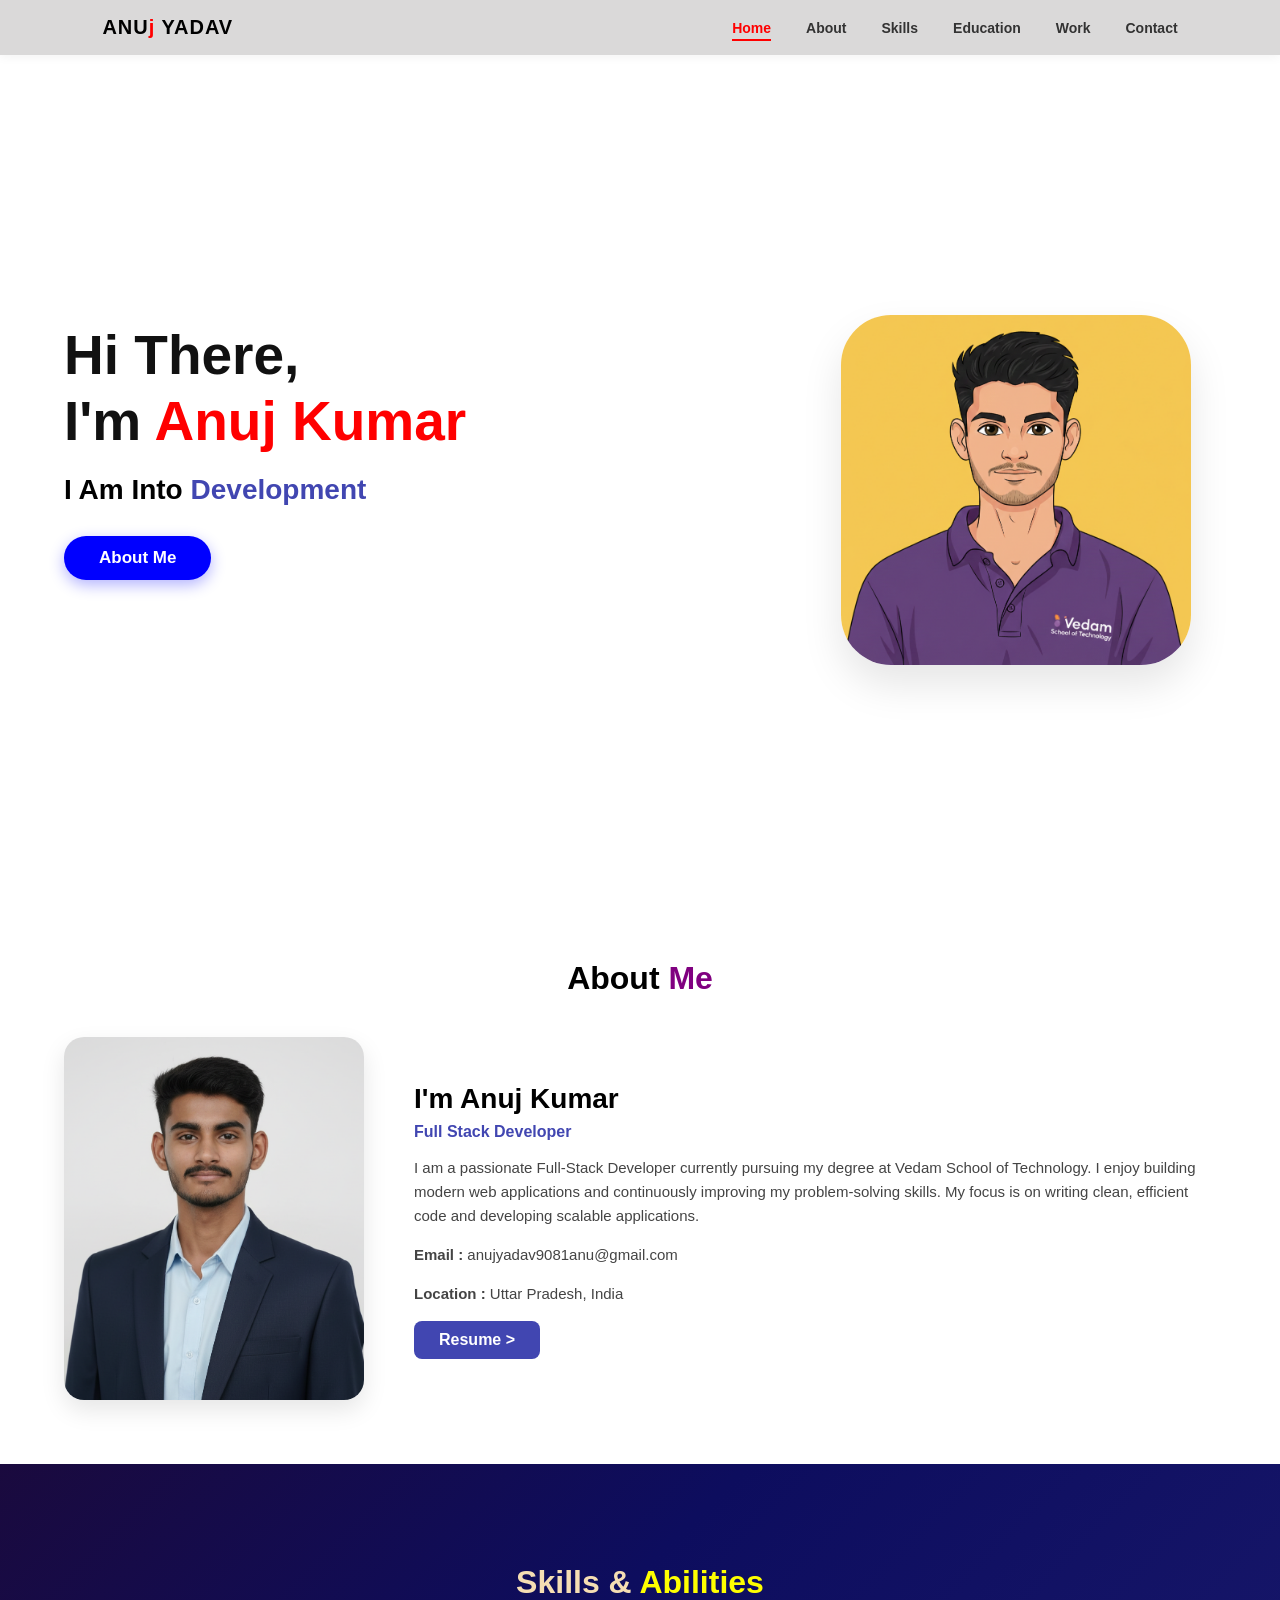
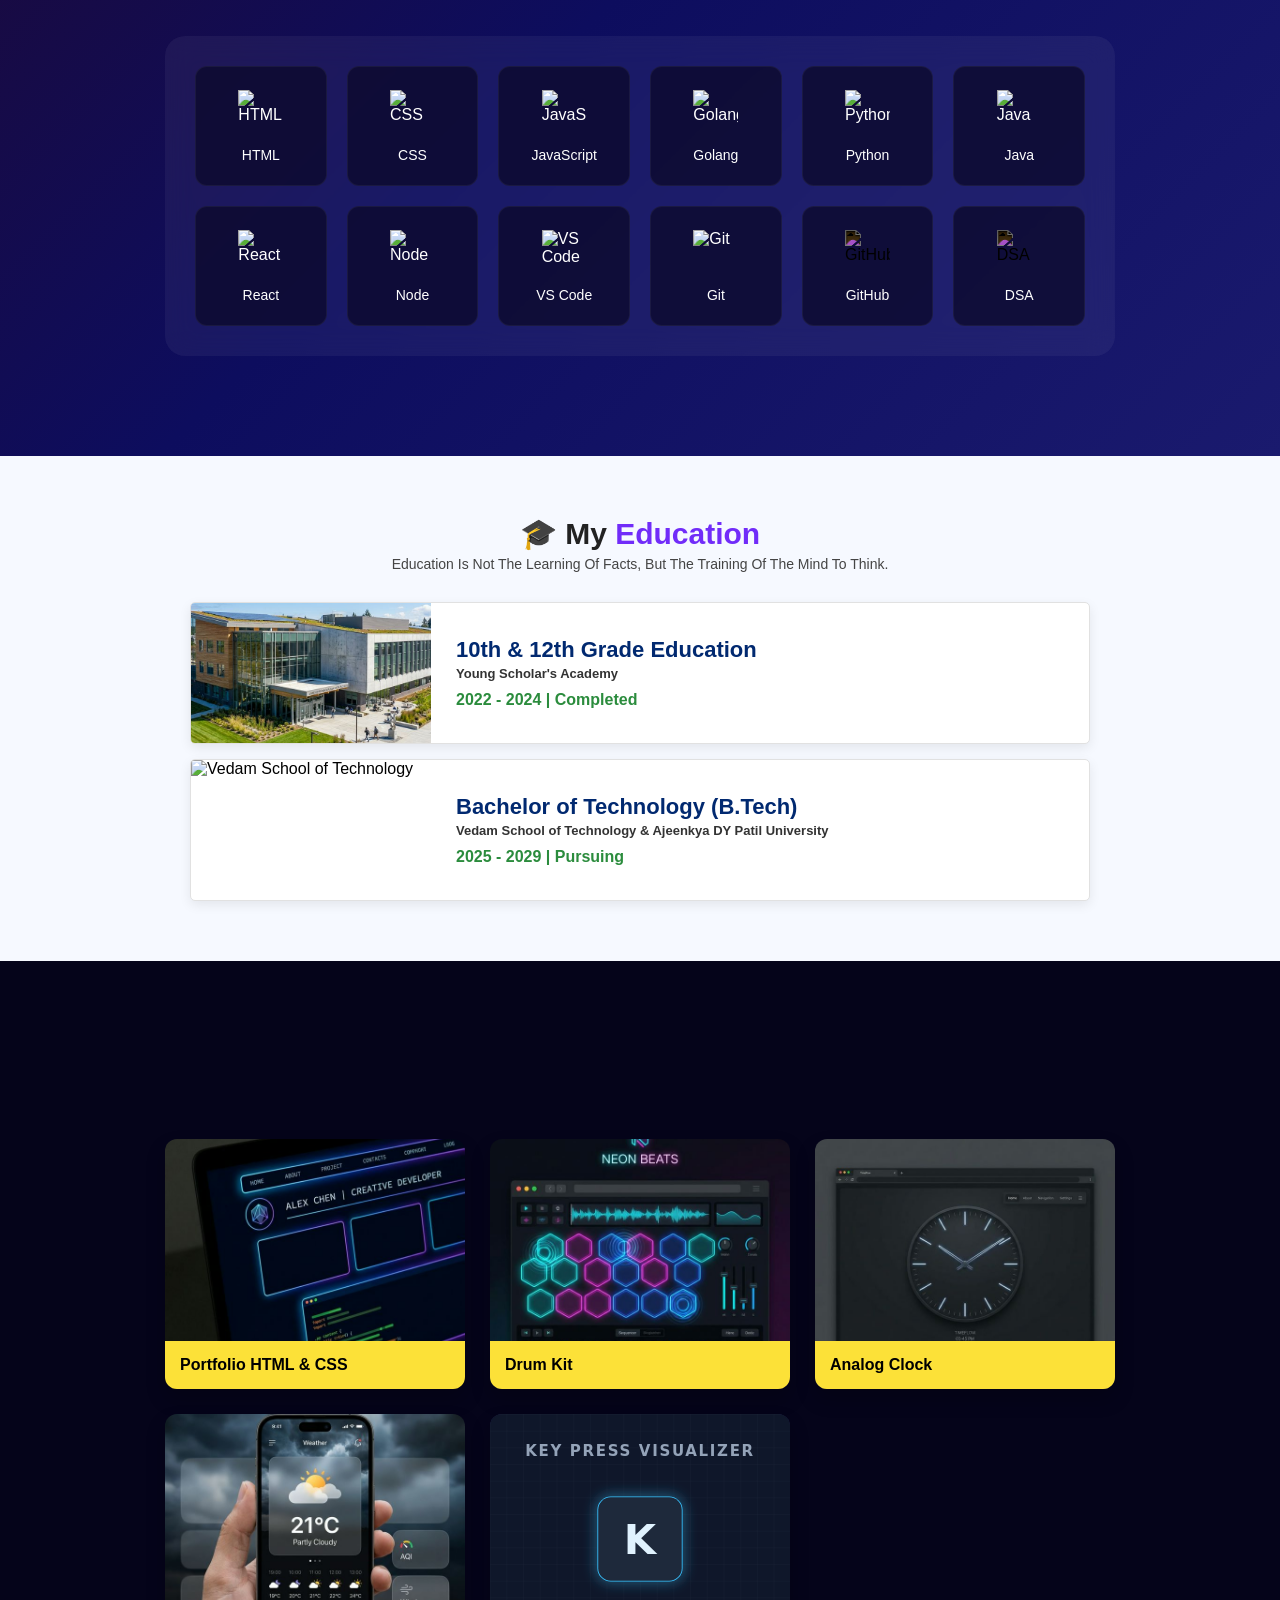
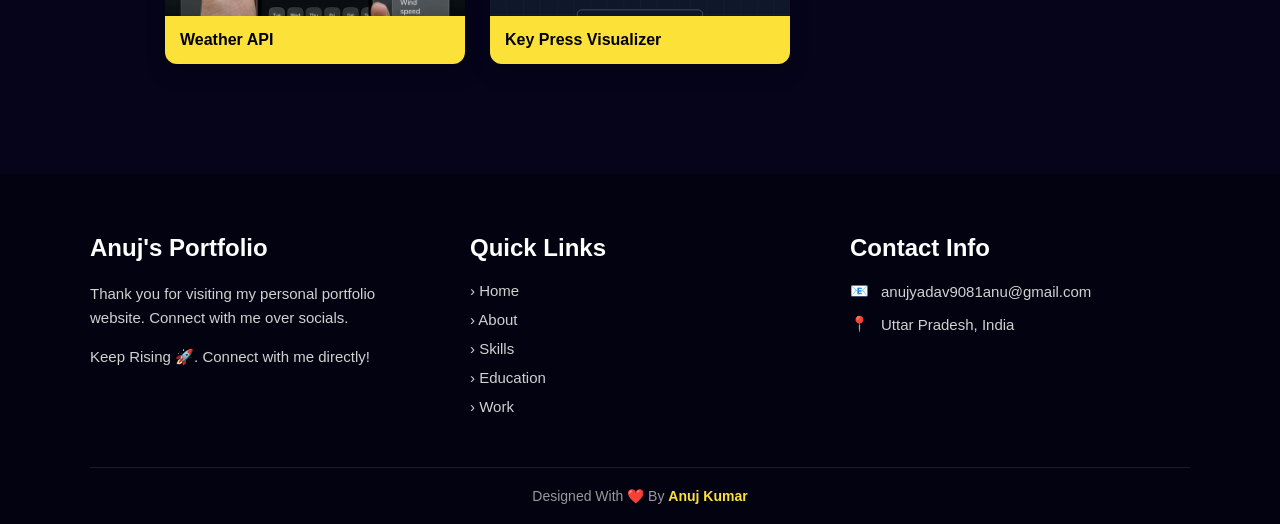
==== index.html @ 098e1c8d "first commit" ====
<!DOCTYPE html>
<html lang="en">

<head>
    <meta charset="UTF-8">
    <meta name="viewport" content="width=device-width, initial-scale=1.0">
    <title>Portfolio</title>

    <link rel="stylesheet" href="style.css">
</head>

<body>

    <!-- NAVIGATION BAR -->
    <nav class="bar">
        <div class="title">ANU<span style="color: red;">j</span> YADAV</div>
        <div class="pointmain">
            <a href="#home" class="point">Home</a>
            <a href="#about" class="point">About</a>
            <a href="#skills" class="point">Skills</a>
            <a href="#education" class="point">Education</a>
            <a href="#work" class="point">Work</a>
            <a href="#contact" class="point">Contact</a>
        </div>
    </nav>

    <!-- BACKGROUND -->
    <iframe src="photo.html" class="bg-frame"></iframe>

    <!-- HOME SECTION -->
    <div class="container hero" id="home">
        <div class="hero-text reveal-left">
            <h1>Hi There,</h1>
            <h1>I'm <span style="color: red;">Anuj Kumar</span></h1>

            <h2 class="into-text">
                I Am Into
                <span class="hover-word">Development
                    <div class="hover-box">
                        <p>Web Developer</p>
                        <p>Frontend Developer</p>
                        <p>Backend Developer</p>
                        <p>Data Structure Algorithm</p>
                    </div>
                </span>
            </h2>

            <button class="about-btn">About Me</button>

            <!-- social media links -->
            <div class="social-links reveal">
                <a href="https://www.linkedin.com/in/anuj-kumar-67053a36b/" target="_blank">
                    <video class="link-icon"
                        src="https://cdnl.iconscout.com/lottie/premium/thumb/linkedin-animation-gif-download-4366861.mp4"
                        autoplay muted loop playsinline></video>
                </a>
                <a href="https://github.com/Anujkumar9081" target="_blank">
                    <video class="link-icon"
                        src="https://cdnl.iconscout.com/lottie/premium/thumb/github-animation-gif-download-10674226.mp4"
                        autoplay muted loop playsinline></video>
                </a>
                <a href="https://x.com/Anujkumar9081" target="_blank">
                    <video class="link-icon"
                        src="https://cdnl.iconscout.com/lottie/premium/preview-watermark/x-animation-gif-download-7921575.mp4"
                        autoplay muted loop playsinline></video>
                </a>
                <a href="https://www.instagram.com/anuj___9081/" target="_blank">
                    <video class="link-icon"
                        src="https://cdnl.iconscout.com/lottie/premium/preview-watermark/instagram-animation-gif-download-4740777.mp4"
                        autoplay muted loop playsinline></video>
                </a>
                <a href="https://www.facebook.com/anuj9081yadav/" target="_blank">
                    <video class="link-icon"
                        src="https://cdnl.iconscout.com/lottie/premium/thumb/facebook-animation-gif-download-9680036.mp4"
                        autoplay muted loop playsinline></video>
                </a>
            </div>
        </div>

        <div class="hero-img reveal-right">
            <img class="cartoonimg" src="images/cartoon-img.png" alt="Anuj Kumar">
        </div>
    </div>

    <!-- ABOUT SECTION -->
    <section class="about-me" id="about">
        <div class="container">
            <h1 class="section-title reveal">About <span style="color: purple;">Me</span></h1>
            <div class="about-content">
                <div class="about-image reveal-left">
                    <img src="images/main-img.png" class="main-img" alt="Work Space">
                </div>
                <div class="about-text reveal-right">
                    <h2>I'm Anuj Kumar</h2>
                    <h4>Full Stack Developer</h4>
                    <p>
                        I am a passionate Full-Stack Developer currently pursuing my degree at Vedam School of
                        Technology.
                        I enjoy building modern web applications and continuously improving my problem-solving skills.
                        My focus is on writing clean, efficient code and developing scalable applications.
                    </p>
                    <p><strong>Email :</strong> anujyadav9081anu@gmail.com</p>
                    <p><strong>Location :</strong> Uttar Pradesh, India</p>
                    <a href="https://anujkumar9081.github.io/resume/resume.pdf" target="_blank"
                        class="resume-btn">Resume ></a>
                </div>
            </div>
        </div>
    </section>


    <!-- SKILLS SECTION -->
    <section class="skills-section" id="skills">
        <div class="container">
            <h1 class="skills-heading reveal">Skills & <span>Abilities</span></h1>
            <div class="skills-grid reveal-zoom">
                <!-- Row 1 -->
                <div class="skills-box">
                    <img src="https://cdn.jsdelivr.net/gh/devicons/devicon/icons/html5/html5-original.svg" alt="HTML">
                    <span>HTML</span>
                </div>
                <div class="skills-box">
                    <img src="https://cdn.jsdelivr.net/gh/devicons/devicon/icons/css3/css3-original.svg" alt="CSS">
                    <span>CSS</span>
                </div>
                <div class="skills-box">
                    <img src="https://cdn.jsdelivr.net/gh/devicons/devicon/icons/javascript/javascript-original.svg"
                        alt="JavaScript">
                    <span>JavaScript</span>
                </div>
                <div class="skills-box">
                    <img src="https://cdn.jsdelivr.net/gh/devicons/devicon/icons/go/go-original-wordmark.svg"
                        alt="Golang">
                    <span>Golang</span>
                </div>

                <!-- Row 2 -->
                <div class="skills-box">
                    <img src="https://cdn.jsdelivr.net/gh/devicons/devicon/icons/python/python-original.svg"
                        alt="Python">
                    <span>Python</span>
                </div>
                <div class="skills-box">
                    <img src="https://cdn.jsdelivr.net/gh/devicons/devicon/icons/java/java-original.svg" alt="Java">
                    <span>Java</span>
                </div>
                <div class="skills-box">
                    <img src="https://cdn.jsdelivr.net/gh/devicons/devicon/icons/react/react-original.svg" alt="React">
                    <span>React</span>
                </div>
                <div class="skills-box">
                    <img src="https://cdn.jsdelivr.net/gh/devicons/devicon/icons/nodejs/nodejs-original.svg" alt="Node">
                    <span>Node</span>
                </div>

                <!-- Row 3 -->
                <div class="skills-box">
                    <img src="https://cdn.jsdelivr.net/gh/devicons/devicon/icons/vscode/vscode-original.svg"
                        alt="VS Code">
                    <span>VS Code</span>
                </div>
                <div class="skills-box">
                    <img src="https://cdn.jsdelivr.net/gh/devicons/devicon/icons/git/git-original.svg" alt="Git">
                    <span>Git</span>
                </div>
                <div class="skills-box">
                    <img src="https://cdn.jsdelivr.net/gh/devicons/devicon/icons/github/github-original.svg"
                        alt="GitHub" style="filter: invert(1);">
                    <span>GitHub</span>
                </div>
                <div class="skills-box">
                    <img src="https://cdn.jsdelivr.net/gh/devicons/devicon/icons/thealgorithms/thealgorithms-original.svg"
                        alt="DSA" style="filter: invert(1);">
                    <span>DSA</span>
                </div>
            </div>
        </div>
    </section>



    <!-- EDUCATION SECTION -->
    <div class="education" id="education">
        <div class="edu-header reveal">
            <h1>🎓 My <span>Education</span></h1>
            <p>Education Is Not The Learning Of Facts, But The Training Of The Mind To Think.</p>
        </div>

        <div class="edu-container">
            <!-- Schooling Card -->
            <div class="edu-card reveal-left">
                <div class="edu-img-wrapper">
                    <img src="images/school_building.png" alt="Young Scholar's Academy" class="edu-img">
                </div>
                <div class="edu-content">
                    <h2>10th & 12th Grade Education</h2>
                    <h3>Young Scholar's Academy</h3>
                    <h4>2022 - 2024 | Completed</h4>
                </div>
            </div>

            <!-- B.Tech Card -->
            <div class="edu-card reveal-right">
                <div class="edu-img-wrapper">
                    <img src="https://media.licdn.com/dms/image/sync/v2/D5627AQGoU9OCJ5r6lw/articleshare-shrink_800/articleshare-shrink_800/0/1740655574979?e=2147483647&v=beta&t=JcvzzT8Z9bKQmEodq2jrz0T6aKsIxzVMswrjKy0Fnxo"
                        alt="Vedam School of Technology" class="edu-img">
                </div>
                <div class="edu-content">
                    <h2>Bachelor of Technology (B.Tech)</h2>
                    <h3>Vedam School of Technology & Ajeenkya DY Patil University</h3>
                    <h4>2025 - 2029 | Pursuing</h4>
                </div>
            </div>
        </div>
    </div>

    <!-- WORK / PROJECTS SECTION -->
    <section class="work" id="work">
        <div class="work-header reveal">
            <h1>
                <span class="code-icon">&lt; / &gt;</span>
                Projects <span class="highlight-text">Made</span>
            </h1>
        </div>
        <div class="work-container">
            <!-- Project 1 -->
            <div class="work-card reveal-zoom">
                <div class="work-img">
                    <img src="images/portfolio_mockup.png" alt="Portfolio HTML & CSS">
                </div>
                <div class="slide-panel">
                    <div class="panel-title">Portfolio HTML & CSS</div>
                    <div class="panel-body">
                        <p>A beautiful portfolio website created entirely using semantic HTML and CSS.</p>
                        <div class="panel-buttons">
                            <a href="https://anujkumar9081.github.io/portfolio-using-html-css/" target="_blank"
                                class="panel-btn">
                                <svg xmlns="http://www.w3.org/2000/svg" width="16" height="16" viewBox="0 0 24 24"
                                    fill="none" stroke="currentColor" stroke-width="2" stroke-linecap="round"
                                    stroke-linejoin="round">
                                    <path d="M1 12s4-8 11-8 11 8 11 8-4 8-11 8-11-8-11-8z"></path>
                                    <circle cx="12" cy="12" r="3"></circle>
                                </svg>
                                View
                            </a>
                            <a href="https://github.com/Anujkumar9081/portfolio-using-html-css" target="_blank"
                                class="panel-btn">
                                Code &lt;/&gt;
                            </a>
                        </div>
                    </div>
                </div>
            </div>

            <!-- Project 2 -->
            <div class="work-card reveal-zoom">
                <div class="work-img">
                    <img src="images/drum_kit_mockup.png" alt="Drum Kit Interactive">
                </div>
                <div class="slide-panel">
                    <div class="panel-title">Drum Kit</div>
                    <div class="panel-body">
                        <p>An interactive Drum Kit app—when you click on the key, the band will play its sound.</p>
                        <div class="panel-buttons">
                            <a href="https://anujkumar9081.github.io/Drum-kit/" target="_blank" class="panel-btn">
                                <svg xmlns="http://www.w3.org/2000/svg" width="16" height="16" viewBox="0 0 24 24"
                                    fill="none" stroke="currentColor" stroke-width="2" stroke-linecap="round"
                                    stroke-linejoin="round">
                                    <path d="M1 12s4-8 11-8 11 8 11 8-4 8-11 8-11-8-11-8z"></path>
                                    <circle cx="12" cy="12" r="3"></circle>
                                </svg>
                                View
                            </a>
                            <a href="https://github.com/Anujkumar9081/Drum-kit" target="_blank" class="panel-btn">
                                Code &lt;/&gt;
                            </a>
                        </div>
                    </div>
                </div>
            </div>

            <!-- Project 3 -->
            <div class="work-card reveal-zoom">
                <div class="work-img">
                    <img src="images/clock_mockup.png" alt="Analog Clock UI">
                </div>
                <div class="slide-panel">
                    <div class="panel-title">Analog Clock</div>
                    <div class="panel-body">
                        <p>A sleek, real-time analog clock design built with modern HTML, CSS, and JS.</p>
                        <div class="panel-buttons">
                            <a href="https://anujkumar9081.github.io/clock/" target="_blank" class="panel-btn">
                                <svg xmlns="http://www.w3.org/2000/svg" width="16" height="16" viewBox="0 0 24 24"
                                    fill="none" stroke="currentColor" stroke-width="2" stroke-linecap="round"
                                    stroke-linejoin="round">
                                    <path d="M1 12s4-8 11-8 11 8 11 8-4 8-11 8-11-8-11-8z"></path>
                                    <circle cx="12" cy="12" r="3"></circle>
                                </svg>
                                View
                            </a>
                            <a href="https://github.com/Anujkumar9081/clock" target="_blank" class="panel-btn">
                                Code &lt;/&gt;
                            </a>
                        </div>
                    </div>
                </div>
            </div>

            <!-- Project 4 -->
            <div class="work-card reveal-zoom">
                <div class="work-img">
                    <img src="images/weather_mockup.png" alt="Weather API UI">
                </div>
                <div class="slide-panel">
                    <div class="panel-title">Weather API</div>
                    <div class="panel-body">
                        <p>A dynamic Weather App utilizing a live Weather API to display current forecasts and
                            conditions.</p>
                        <div class="panel-buttons">
                            <a href="https://anujkumar9081.github.io/Weather-API/" target="_blank" class="panel-btn">
                                <svg xmlns="http://www.w3.org/2000/svg" width="16" height="16" viewBox="0 0 24 24"
                                    fill="none" stroke="currentColor" stroke-width="2" stroke-linecap="round"
                                    stroke-linejoin="round">
                                    <path d="M1 12s4-8 11-8 11 8 11 8-4 8-11 8-11-8-11-8z"></path>
                                    <circle cx="12" cy="12" r="3"></circle>
                                </svg>
                                View
                            </a>
                            <a href="https://github.com/Anujkumar9081/Weather-API" target="_blank" class="panel-btn">
                                Code &lt;/&gt;
                            </a>
                        </div>
                    </div>
                </div>
            </div>

            <!-- Project 5 -->
            <div class="work-card reveal-zoom">
                <div class="work-img">
                    <img src="images/keyboard_mockup.svg" alt="Key Press Visualizer">
                </div>
                <div class="slide-panel">
                    <div class="panel-title">Key Press Visualizer</div>
                    <div class="panel-body">
                        <p>A tool that instantly visualizes and prints the exact key you press on the keyboard onto the
                            screen.</p>
                        <div class="panel-buttons">
                            <a href="https://anujkumar9081.github.io/key-press-visualizer/" target="_blank"
                                class="panel-btn">
                                <svg xmlns="http://www.w3.org/2000/svg" width="16" height="16" viewBox="0 0 24 24"
                                    fill="none" stroke="currentColor" stroke-width="2" stroke-linecap="round"
                                    stroke-linejoin="round">
                                    <path d="M1 12s4-8 11-8 11 8 11 8-4 8-11 8-11-8-11-8z"></path>
                                    <circle cx="12" cy="12" r="3"></circle>
                                </svg>
                                View
                            </a>
                            <a href="https://github.com/Anujkumar9081/key-press-visualizer" target="_blank"
                                class="panel-btn">
                                Code &lt;/&gt;
                            </a>
                        </div>
                    </div>
                </div>
            </div>
        </div>
    </section>

    <!-- FOOTER SECTION -->
    <footer class="footer" id="contact">
        <div class="footer-container">
            <div class="footer-col reveal-left">
                <h2>Anuj's Portfolio</h2>
                <p>Thank you for visiting my personal portfolio website. Connect with me over socials.</p>
                <p>Keep Rising 🚀. Connect with me directly!</p>
            </div>

            <div class="footer-col reveal-zoom">
                <h2>Quick Links</h2>
                <a href="#home" class="quick-link">› Home</a>
                <a href="#about" class="quick-link">› About</a>
                <a href="#skills" class="quick-link">› Skills</a>
                <a href="#education" class="quick-link">› Education</a>
                <a href="#work" class="quick-link">› Work</a>
            </div>

            <div class="footer-col reveal-right">
                <h2>Contact Info</h2>
                <div class="contact-item">
                    <span>📧</span> anujyadav9081anu@gmail.com
                </div>
                <div class="contact-item">
                    <span>📍</span> Uttar Pradesh, India
                </div>

                <div class="social-links-footer">
                    <a href="https://www.linkedin.com/in/anuj-kumar-67053a36b/" target="_blank">
                        <video class="link-icon"
                            src="https://cdnl.iconscout.com/lottie/premium/thumb/linkedin-animation-gif-download-4366861.mp4"
                            autoplay muted loop playsinline></video>
                    </a>
                    <a href="https://github.com/Anujkumar9081" target="_blank">
                        <video class="link-icon"
                            src="https://cdnl.iconscout.com/lottie/premium/thumb/github-animation-gif-download-10674226.mp4"
                            autoplay muted loop playsinline></video>
                    </a>
                    <a href="https://x.com/Anujkumar9081" target="_blank">
                        <video class="link-icon"
                            src="https://cdnl.iconscout.com/lottie/premium/preview-watermark/x-animation-gif-download-7921575.mp4"
                            autoplay muted loop playsinline></video>
                    </a>
                    <a href="https://www.instagram.com/anuj___9081/" target="_blank">
                        <video class="link-icon"
                            src="https://cdnl.iconscout.com/lottie/premium/preview-watermark/instagram-animation-gif-download-4740777.mp4"
                            autoplay muted loop playsinline></video>
                    </a>
                    <a href="https://www.facebook.com/anuj9081yadav/" target="_blank">
                        <video class="link-icon"
                            src="https://cdnl.iconscout.com/lottie/premium/thumb/facebook-animation-gif-download-9680036.mp4"
                            autoplay muted loop playsinline></video>
                    </a>
                </div>
            </div>
        </div>
        <div class="footer-bottom">
            Designed With ❤️ By <strong>Anuj Kumar</strong>
        </div>
    </footer>

    <script>
        function reveal() {
            var reveals = document.querySelectorAll(".reveal, .reveal-left, .reveal-right, .reveal-zoom");
            for (var i = 0; i < reveals.length; i++) {
                var windowHeight = window.innerHeight;
                var elementTop = reveals[i].getBoundingClientRect().top;
                var elementBottom = reveals[i].getBoundingClientRect().bottom;
                var elementVisible = 150;


                if (elementTop < windowHeight - elementVisible && elementBottom > 0) {
                    reveals[i].classList.add("active");
                } else {

                    reveals[i].classList.remove("active");
                }
            }
        }

        window.addEventListener("scroll", reveal);

        // Scrollspy for navbar links
        const sections = document.querySelectorAll("div#home, section#about, section#skills, div#education, section#work, footer#contact");
        const navLinks = document.querySelectorAll(".pointmain a.point");

        function scrollActive() {
            const scrollY = window.pageYOffset;

            sections.forEach(current => {
                const sectionHeight = current.offsetHeight;
                const sectionTop = current.offsetTop - 80;
                const sectionId = current.getAttribute('id');

                if (scrollY > sectionTop && scrollY <= sectionTop + sectionHeight) {
                    navLinks.forEach(link => {
                        link.classList.remove('active');
                        if (link.getAttribute('href') === '#' + sectionId) {
                            link.classList.add('active');
                        }
                    });
                }
            });
        }

        window.addEventListener("scroll", scrollActive);
        scrollActive(); // Trigger once on load
        document.querySelectorAll('a[href="#home"]').forEach(link => {
            link.addEventListener('click', function (e) {
                e.preventDefault();
                window.scrollTo({
                    top: 0,
                    behavior: 'smooth'
                });
            });
        });

        reveal();
    </script>
</body>

</html>
---- style.css ----
* {
            padding: 0;
            margin: 0;
            box-sizing: border-box;
            font-family: 'Poppins', sans-serif;
        }

        html {
            scroll-behavior: smooth;
        }

        /* NAVIGATION BAR */
        .bar {
            height: 55px;
            width: 100%;
            background-color: rgba(216, 215, 215, 0.95);
            backdrop-filter: blur(10px);
            display: flex;
            align-items: center;
            justify-content: space-between;
            padding: 0 8%;
            position: fixed;
            top: 0;
            left: 0;
            z-index: 1000;
            box-shadow: 0 2px 10px rgba(0, 0, 0, 0.05);
        }

        .title {
            font-weight: 600;
            font-size: 20px;
            letter-spacing: 1px;
        }

        .pointmain {
            display: flex;
            align-items: center;
        }

        .point {
            margin-left: 35px;
            cursor: pointer;
            font-weight: 600;
            color: #333;
            text-decoration: none;
            transition: color 0.3s;
            font-size: 14px;
            position: relative;
        }

        .point::after {
            content: '';
            position: absolute;
            width: 0;
            height: 2px;
            bottom: -5px;
            left: 0;
            background-color: red;
            transition: width 0.3s ease;
        }

        .point:hover,
        .point.active {
            color: red;
        }

        .point:hover::after,
        .point.active::after {
            width: 100%;
        }

        /* LAYOUT CONTAINERS */
        .container {
            max-width: 1200px;
            margin: 0 auto;
            width: 90%;
        }

        /* BACKGROUND IFRAME */
        .bg-frame {
            position: fixed;
            top: 0;
            left: 0;
            height: 100vh;
            width: 100%;
            border: none;
            z-index: -1;
        }

        /* HERO / INTRO SECTION */
        .hero {
            min-height: 100vh;
            display: flex;
            align-items: center;
            justify-content: space-between;
            padding-top: 80px;
        }

        .hero-text {
            flex: 1;
        }

        .hero-text h1 {
            font-size: 55px;
            line-height: 1.2;
            color: #111;
        }

        .hero-text .into-text {
            font-size: 28px;
            margin-top: 20px;
            margin-bottom: 30px;
        }

        .hover-word {
            color: #4146b1;
            cursor: pointer;
            font-weight: 800;
            position: relative;
        }

        .hover-box {
            position: absolute;
            top: 45px;
            left: 0;
            padding: 15px 25px;
            border-radius: 12px;
            background: rgba(255, 255, 255, 0.9);
            backdrop-filter: blur(8px);
            width: max-content;
            opacity: 0;
            visibility: hidden;
            transform: translateY(10px);
            transition: all 0.5s cubic-bezier(0.4, 0, 0.2, 1);
            box-shadow: 0 10px 30px rgba(0, 0, 0, 0.1);
            z-index: 10;
        }

        .hover-word:hover .hover-box {
            opacity: 1;
            visibility: visible;
            transform: translateY(0);
        }

        .hover-box p {
            margin: 5px 0;
            font-weight: 700;
            color: #4146b1;
            font-size: 16px;
        }

        .about-btn {
            padding: 12px 35px;
            border: none;
            border-radius: 50px;
            background: #0000ff;
            color: white;
            font-size: 17px;
            font-weight: 600;
            cursor: pointer;
            transition: 0.3s;
            box-shadow: 0 5px 15px rgba(0, 0, 255, 0.3);
        }

        .about-btn:hover {
            transform: translateY(-3px);
            box-shadow: 0 8px 20px rgba(0, 0, 255, 0.4);
        }

        .hero-img {
            flex: 0 0 400px;
            display: flex;
            justify-content: center;
        }

        .cartoonimg {
            width: 350px;
            height: 350px;
            object-fit: cover;
            border-radius: 50px;
            box-shadow: 0 20px 40px rgba(0, 0, 0, 0.1);
        }

        /* SOCIAL LINKS */
        .social-links {
            display: flex;
            gap: 20px;
            margin-top: 30px;
        }

        .link-icon {
            height: 45px;
            width: 45px;
            transition: 0.3s;
        }

        .link-icon:hover {
            transform: translateY(-5px);
        }

        /* ABOUT SECTION */
        .about-me {
            padding: 60px 0;
            background: rgba(255, 255, 255, 0.8);
        }

        .section-title {
            text-align: center;
            font-size: 32px;
            margin-bottom: 40px;
        }

        .about-content {
            display: flex;
            align-items: center;
            gap: 50px;
        }

        .about-image {
            flex: 0 0 300px;
        }

        .main-img {
            width: 100%;
            border-radius: 20px;
            box-shadow: 0 10px 25px rgba(0, 0, 0, 0.1);
        }

        .about-text {
            flex: 1;
        }

        .about-text h2 {
            font-size: 28px;
            margin-bottom: 8px;
        }

        .about-text h4 {
            color: #4146b1;
            margin-bottom: 15px;
            font-size: 16px;
        }

        .about-text p {
            line-height: 1.6;
            margin-bottom: 15px;
            color: #444;
            font-size: 15px;
        }

        .resume-btn {
            padding: 10px 25px;
            border-radius: 8px;
            border: none;
            background-color: #4146b1;
            color: white;
            cursor: pointer;
            font-weight: 600;
            transition: 0.3s;
            text-decoration: none;
            display: inline-block;
        }

        .resume-btn:hover {
            background-color: #3136a1;
        }

        /* SKILLS SECTION */
        .skills-section {
            width: 100%;
            background: linear-gradient(135deg, #1a0a3e 0%, #0d0d5e 40%, #1a1a6e 100%);
            padding: 100px 0;
        }

        .skills-heading {
            color: wheat;
            font-weight: 700;
            font-size: 32px;
            margin-bottom: 35px;
            text-align: center;
        }

        .skills-heading span {
            color: yellow;
        }

        .skills-grid {
            background: rgba(255, 255, 255, 0.05);
            backdrop-filter: blur(15px);
            border-radius: 20px;
            padding: 30px;
            display: grid;
            grid-template-columns: repeat(auto-fit, minmax(130px, 1fr));
            gap: 20px;
            max-width: 950px;
            margin: 0 auto;
        }

        .skills-box {
            background: rgba(13, 11, 46, 0.8);
            border-radius: 12px;
            display: flex;
            flex-direction: column;
            justify-content: center;
            align-items: center;
            color: white;
            padding: 20px 10px;
            transition: all 0.3s;
            cursor: pointer;
            border: 1px solid rgba(255, 255, 255, 0.05);
            min-height: 120px;
        }

        .skills-box:hover {
            transform: translateY(-5px);
            background: rgba(20, 18, 60, 1);
            box-shadow: 0 8px 20px rgba(0, 0, 0, 0.2);
        }

        .skills-box img {
            width: 45px;
            height: 45px;
            margin-bottom: 12px;
        }

        .skills-box span {
            font-size: 14px;
            font-weight: 500;
            text-align: center;
        }

        /* EDUCATION SECTION */
        .education {
            background: #f6f9ff;
            padding: 60px 20px;
            display: flex;
            flex-direction: column;
            align-items: center;
            width: 100%;
        }

        .edu-header {
            text-align: center;
            margin-bottom: 30px;
        }

        .edu-header h1 {
            font-size: 30px;
            color: #222;
            font-weight: 700;
        }

        .edu-header h1 span {
            color: #712cf9;
        }

        .edu-header p {
            color: #444;
            font-weight: 500;
            margin-top: 5px;
            font-size: 14px;
        }

        .edu-container {
            width: 90%;
            max-width: 900px;
            display: flex;
            flex-direction: column;
            gap: 15px;
        }

        .edu-card {
            background: white;
            border-radius: 5px;
            box-shadow: 0 4px 12px rgba(0, 0, 0, 0.08);
            border: 1px solid #e1e1e1;
            display: flex;
            flex-direction: row;
            overflow: hidden;
            transition: all 0.3s ease;
            width: 100%;
        }

        .edu-card:hover {
            box-shadow: 0 8px 20px rgba(0, 0, 0, 0.1);
            transform: scale(1.005);
        }

        .edu-img-wrapper {
            width: 240px;
            min-width: 240px;
            height: 140px;
            overflow: hidden;
        }

        .edu-img {
            width: 100%;
            height: 100%;
            object-fit: cover;
        }

        .edu-content {
            padding: 15px 25px;
            display: flex;
            flex-direction: column;
            justify-content: center;
        }

        .edu-content h2 {
            font-size: 22px;
            color: #012970;
            margin-bottom: 3px;
            font-weight: 800;
        }

        .edu-content h3 {
            font-size: 13px;
            color: #333;
            margin-bottom: 10px;
            font-weight: 600;
        }

        .edu-content h4 {
            font-size: 16px;
            color: #2b8c3d;
            font-weight: 800;
        }

        @media (max-width: 850px) {
            .edu-card {
                flex-direction: column;
            }

            .edu-img-wrapper {
                width: 100%;
                min-width: unset;
                height: 180px;
            }
        }

        /* WORK / PROJECTS SECTION */
        .work {
            background-color: #05041a;
            padding: 80px 20px;
            width: 100%;
        }

        .work-header {
            text-align: center;
            margin-bottom: 50px;
        }

        .work-header h1 {
            font-size: 38px;
            color: #fff;
            font-weight: 700;
            display: flex;
            align-items: center;
            justify-content: center;
            gap: 15px;
            flex-wrap: wrap;
        }

        .work-header h1 .highlight-text {
            color: #fce138;
        }

        .work-header h1 .code-icon {
            background: white;
            color: #000;
            padding: 0 10px;
            border-radius: 6px;
            font-size: 28px;
            display: inline-flex;
            align-items: center;
            justify-content: center;
            height: 48px;
        }

        .work-container {
            max-width: 950px;
            margin: 0 auto;
            display: grid;
            grid-template-columns: repeat(auto-fit, minmax(260px, 1fr));
            gap: 25px;
            padding-bottom: 30px;
        }

        .work-card {
            position: relative;
            border-radius: 12px;
            overflow: hidden;
            box-shadow: 0 10px 20px rgba(0, 0, 0, 0.2);
            height: 250px;
        }

        .work-card:hover {
            box-shadow: 0 15px 30px rgba(0, 0, 0, 0.4);
        }

        .work-img {
            position: absolute;
            top: 0;
            left: 0;
            width: 100%;
            height: 100%;
            background: #1e1e4a;
        }

        .work-img img {
            width: 100%;
            height: 100%;
            object-fit: cover;
            transition: transform 0.5s ease;
        }

        .work-card:hover .work-img img {
            transform: scale(1.1);
        }

        .slide-panel {
            position: absolute;
            bottom: 0;
            left: 0;
            width: 100%;
            transform: translateY(calc(100% - 48px));
            transition: transform 0.4s cubic-bezier(0.4, 0, 0.2, 1);
            display: flex;
            flex-direction: column;
        }

        .work-card:hover .slide-panel {
            transform: translateY(0);
        }

        .panel-title {
            background-color: #fce138;
            color: #000;
            padding: 0 15px;
            font-weight: 800;
            font-size: 16px;
            text-align: left;
            height: 48px;
            display: flex;
            align-items: center;
        }

        .panel-body {
            background: rgba(250, 250, 250, 0.95);
            backdrop-filter: blur(8px);
            padding: 15px;
            color: #111;
            display: flex;
            flex-direction: column;
            gap: 12px;
            min-height: 140px;
        }

        .panel-body p {
            font-size: 13px;
            font-weight: 600;
            line-height: 1.4;
            margin: 0;
            text-align: left;
        }

        .panel-buttons {
            display: flex;
            justify-content: space-between;
            gap: 10px;
            margin-top: auto;
        }

        .panel-btn {
            background: #000;
            color: #fff;
            text-decoration: none;
            padding: 8px 12px;
            border-radius: 6px;
            font-weight: 600;
            font-size: 13px;
            display: flex;
            align-items: center;
            justify-content: center;
            gap: 6px;
            transition: background 0.3s;
            flex: 1;
        }

        .panel-btn:hover {
            background: #333;
            color: #fff;
        }

        @media (max-width: 600px) {
            .work-container {
                grid-template-columns: 1fr;
            }

            .work-header h1 {
                font-size: 30px;
            }
        }

        /* ANIMATIONS */
        .reveal {
            opacity: 0;
            transform: translateY(30px);
            transition: all 0.8s ease-out;
        }

        .reveal.active {
            opacity: 1;
            transform: translateY(0);
        }

        .reveal-left {
            opacity: 0;
            transform: translateX(-50px);
            transition: all 0.8s ease-out;
        }

        .reveal-left.active {
            opacity: 1;
            transform: translateX(0);
        }

        .reveal-right {
            opacity: 0;
            transform: translateX(50px);
            transition: all 0.8s ease-out;
        }

        .reveal-right.active {
            opacity: 1;
            transform: translateX(0);
        }

        .reveal-zoom {
            opacity: 0;
            transform: scale(0.9);
            transition: all 0.8s ease-out;
        }

        .reveal-zoom.active {
            opacity: 1;
            transform: scale(1);
        }

        /* FOOTER SECTION */
        .footer {
            background-color: #030211;
            padding: 60px 20px 20px;
            color: #d1d1d1;
            font-family: 'Poppins', sans-serif;
            position: relative;
            z-index: 10;
        }

        .footer-container {
            max-width: 1100px;
            margin: 0 auto;
            display: grid;
            grid-template-columns: 1fr 1fr 1fr;
            gap: 40px;
            padding-bottom: 40px;
            border-bottom: 1px solid rgba(255, 255, 255, 0.1);
        }

        .footer-col h2 {
            color: #fff;
            margin-bottom: 20px;
            font-size: 24px;
            font-weight: 600;
        }

        .footer-col p {
            line-height: 1.6;
            margin-bottom: 15px;
            font-size: 15px;
        }

        .footer-col a.quick-link {
            display: block;
            color: #d1d1d1;
            text-decoration: none;
            margin-bottom: 12px;
            transition: 0.3s;
            font-size: 15px;
            display: flex;
            align-items: center;
            gap: 8px;
        }

        .footer-col a.quick-link:hover {
            color: #fce138;
            transform: translateX(5px);
        }

        .footer-col .contact-item {
            display: flex;
            align-items: center;
            gap: 12px;
            margin-bottom: 15px;
            font-size: 15px;
        }

        .footer-col .social-links-footer {
            display: flex;
            gap: 15px;
            margin-top: 20px;
            flex-wrap: wrap;
        }

        .footer-col .social-links-footer .link-icon {
            height: 35px;
            width: 35px;
        }

        .footer-bottom {
            text-align: center;
            padding-top: 20px;
            font-size: 14px;
            color: #999;
        }

        .footer-bottom strong {
            color: #fce138;
        }

        @media (max-width: 800px) {
            .footer-container {
                grid-template-columns: 1fr;
            }
        }
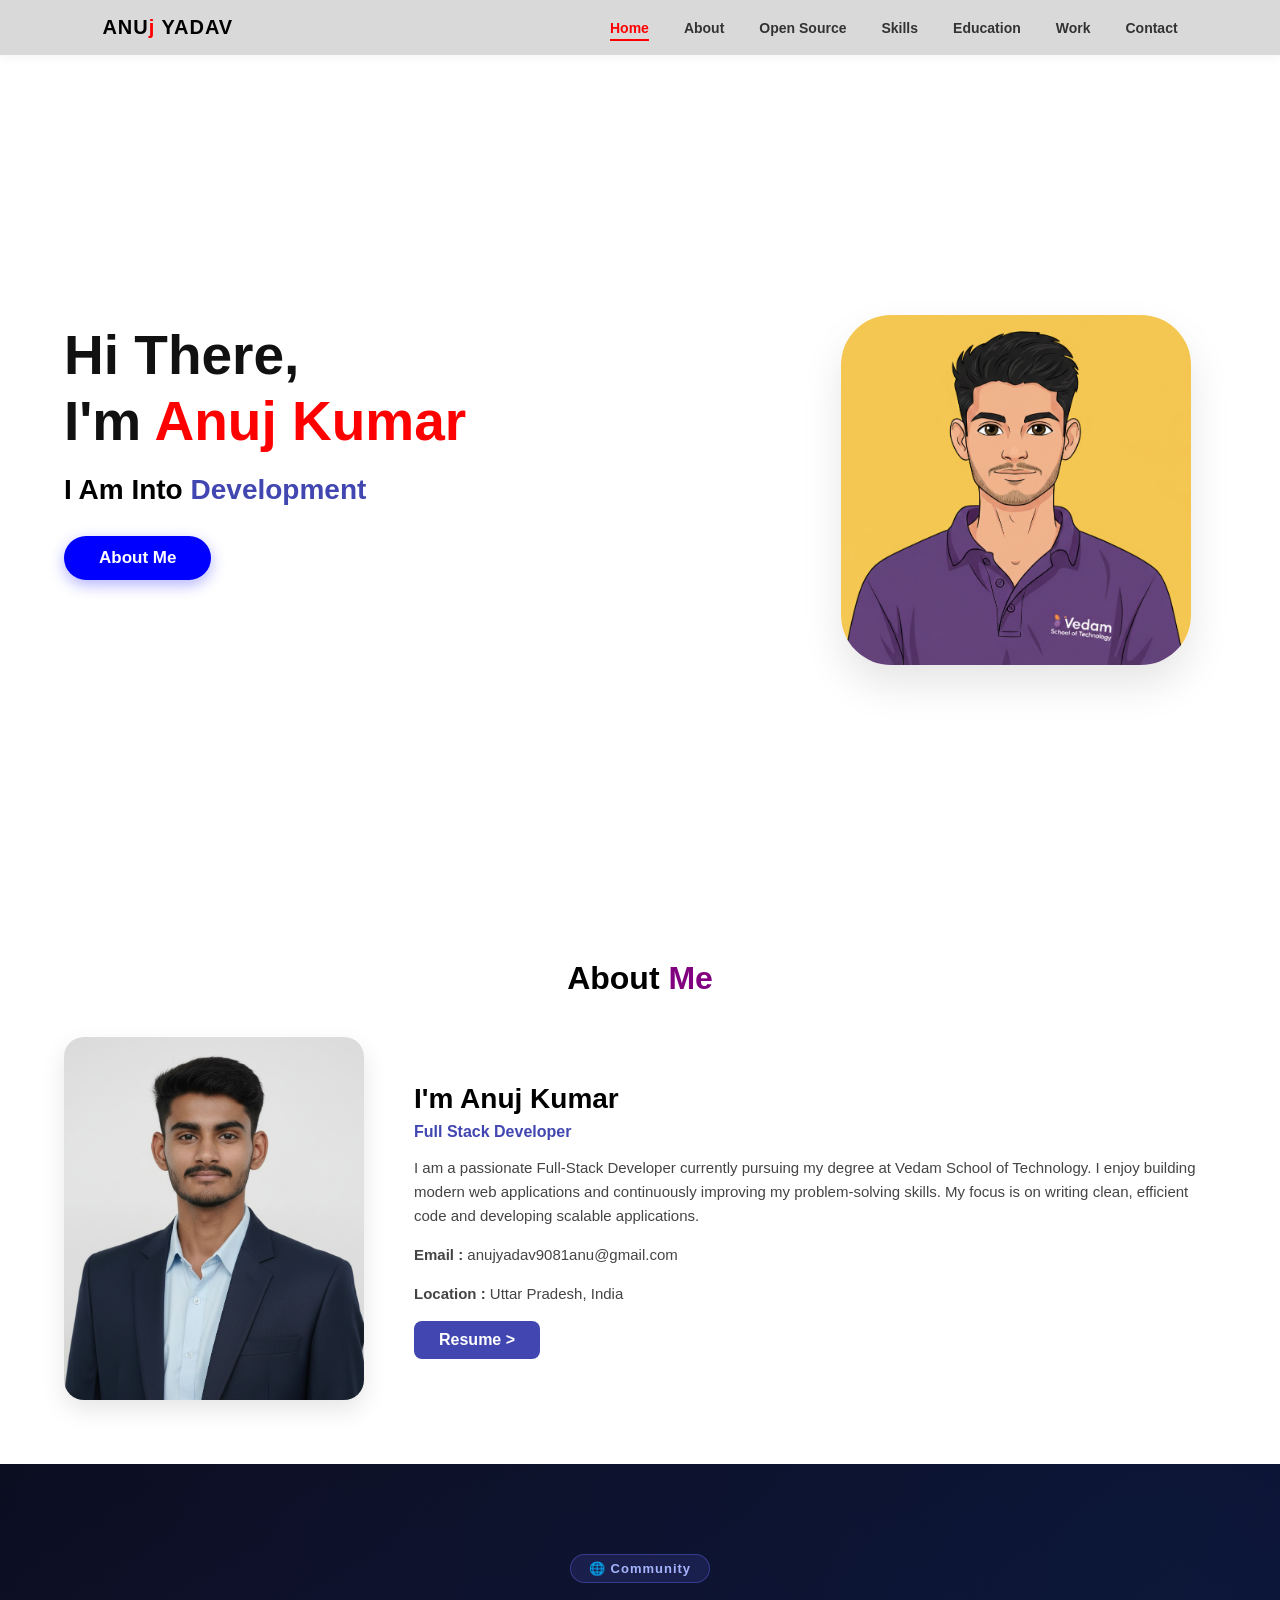
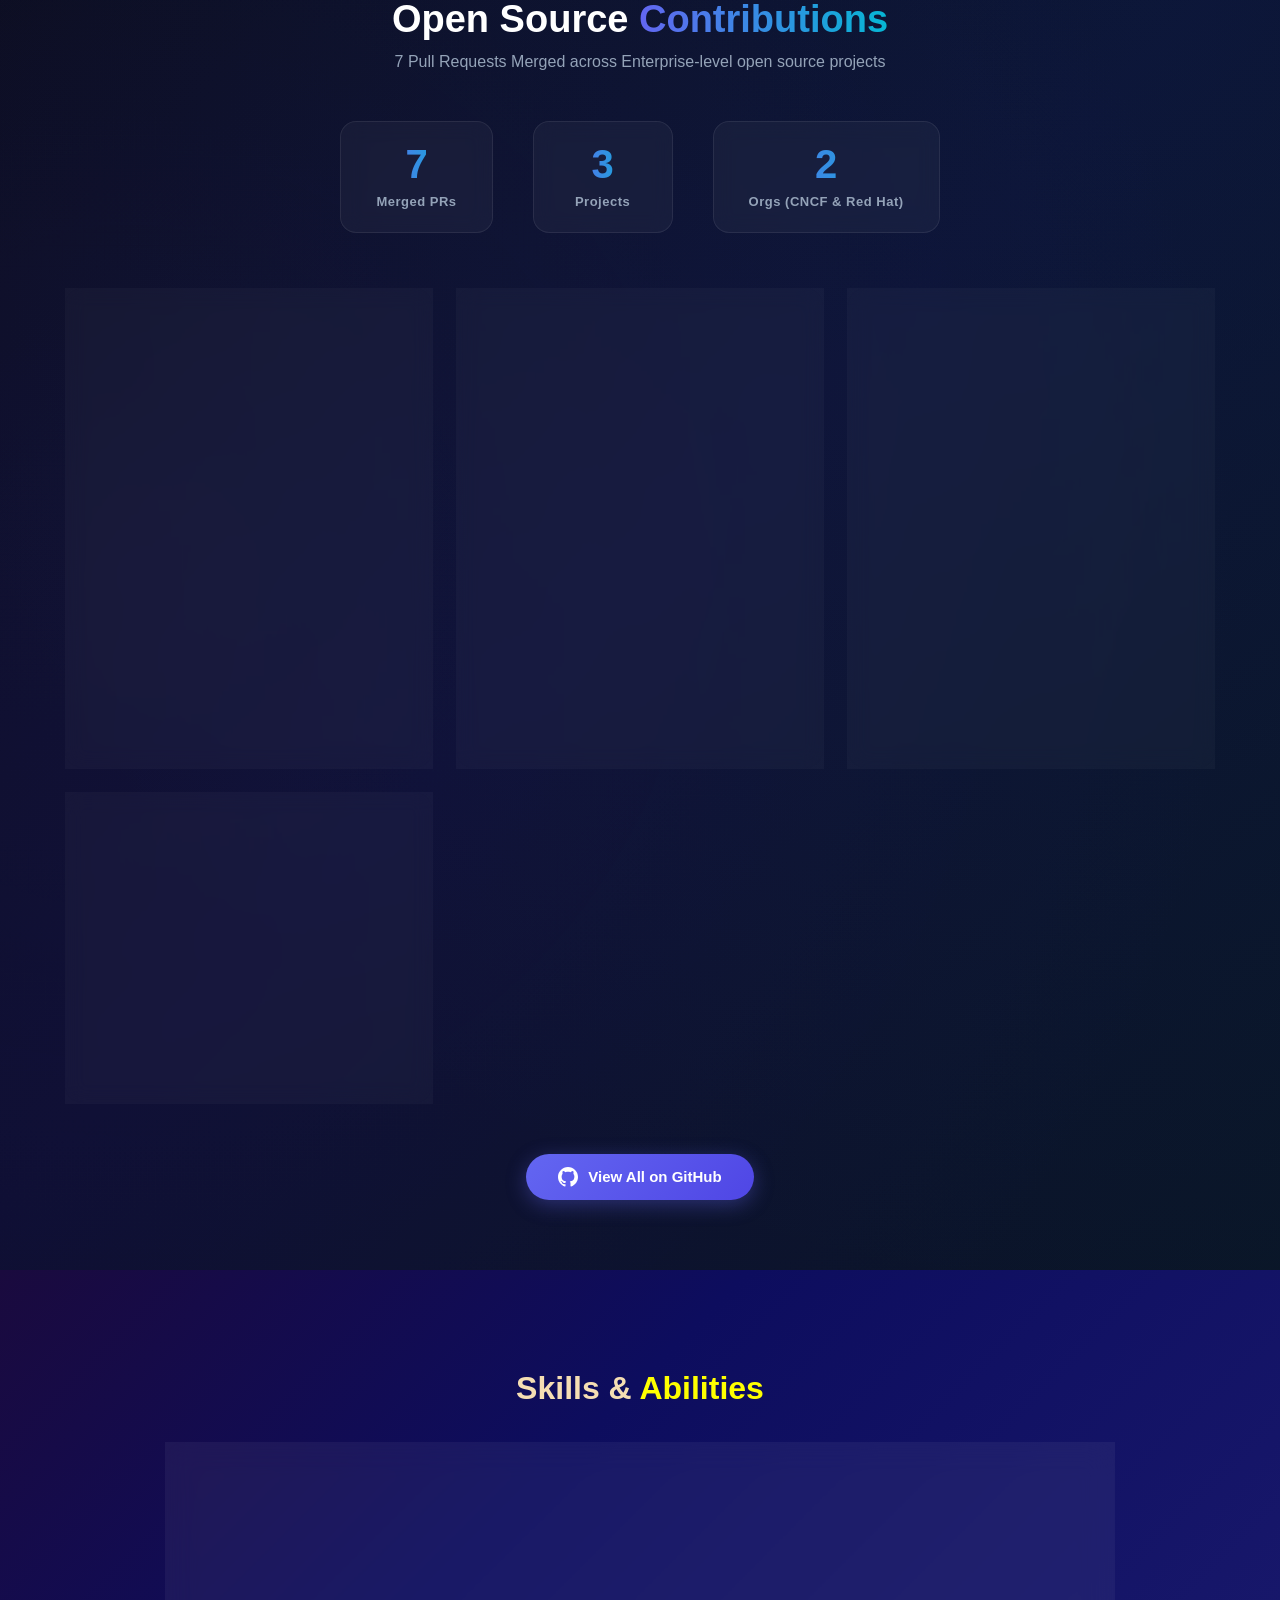
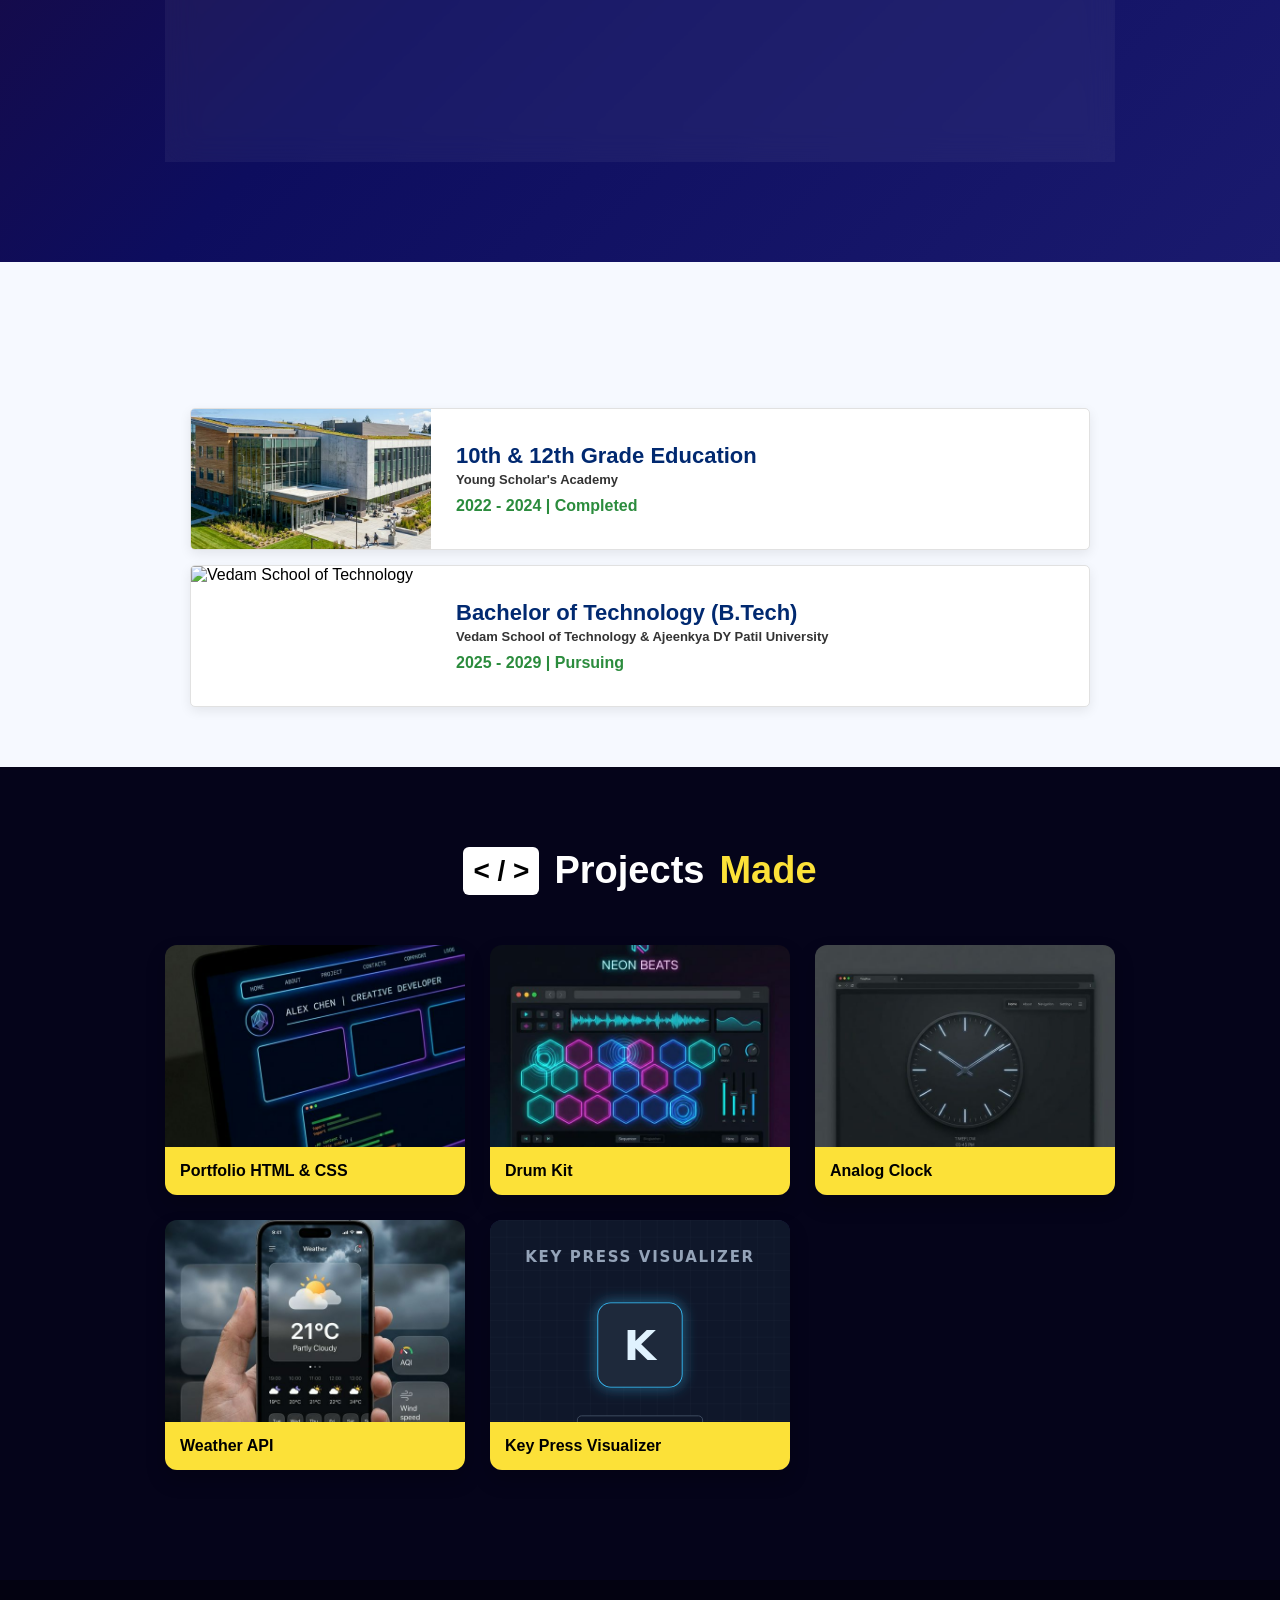
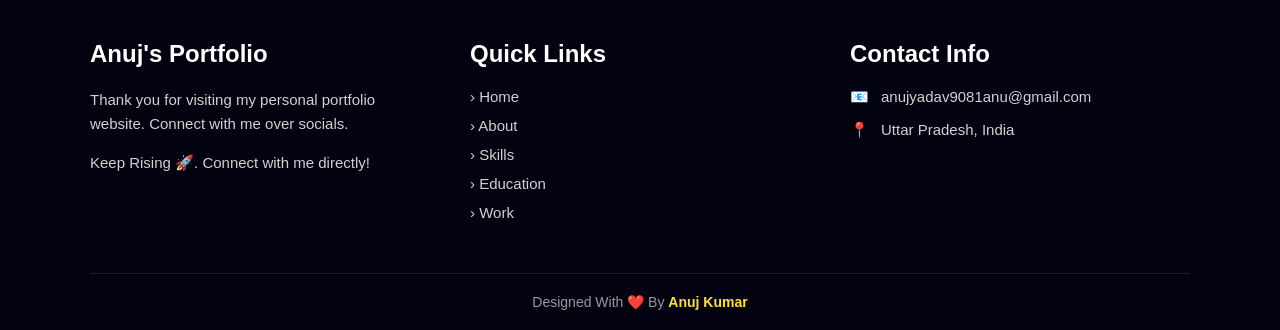
==== commit 63963df4: "Update portfolio: Add Open Source Contributions section and update resume PDF" ====
--- a/index.html
+++ b/index.html
@@ -4,7 +4,7 @@
 <head>
     <meta charset="UTF-8">
     <meta name="viewport" content="width=device-width, initial-scale=1.0">
-    <title>Portfolio</title>
+    <title>Anuj Kumar | Portfolio</title>
 
     <link rel="stylesheet" href="style.css">
 </head>
@@ -17,6 +17,7 @@
         <div class="pointmain">
             <a href="#home" class="point">Home</a>
             <a href="#about" class="point">About</a>
+            <a href="#opensource" class="point">Open Source</a>
             <a href="#skills" class="point">Skills</a>
             <a href="#education" class="point">Education</a>
             <a href="#work" class="point">Work</a>
@@ -101,13 +102,161 @@
                     </p>
                     <p><strong>Email :</strong> anujyadav9081anu@gmail.com</p>
                     <p><strong>Location :</strong> Uttar Pradesh, India</p>
-                    <a href="https://anujkumar9081.github.io/resume/resume.pdf" target="_blank"
+                    <a href="./Anuj_kumar_FlowCV_Resume_2026-05-03.pdf" target="_blank"
                         class="resume-btn">Resume ></a>
                 </div>
             </div>
         </div>
     </section>
 
+
+    <!-- OPEN SOURCE CONTRIBUTIONS SECTION -->
+    <section class="opensource-section" id="opensource">
+        <div class="opensource-header reveal">
+            <div class="os-badge">🌐 Community</div>
+            <h1>Open Source <span>Contributions</span></h1>
+            <p>7 Pull Requests Merged across Enterprise-level open source projects</p>
+        </div>
+
+        <div class="os-stats reveal-zoom">
+            <div class="os-stat-item">
+                <span class="os-stat-num" data-count="7">0</span>
+                <span class="os-stat-label">Merged PRs</span>
+            </div>
+            <div class="os-stat-item">
+                <span class="os-stat-num" data-count="3">0</span>
+                <span class="os-stat-label">Projects</span>
+            </div>
+            <div class="os-stat-item">
+                <span class="os-stat-num" data-count="2">0</span>
+                <span class="os-stat-label">Orgs (CNCF &amp; Red Hat)</span>
+            </div>
+        </div>
+
+        <div class="os-cards-container">
+
+            <!-- Red Hat Hermeto -->
+            <div class="os-card reveal-left">
+                <div class="os-card-header">
+                    <div class="os-org-logo">
+                        <img src="https://avatars.githubusercontent.com/u/1137389?s=200&v=4" alt="Red Hat" onerror="this.style.display='none'">
+                    </div>
+                    <div class="os-card-meta">
+                        <span class="os-org-tag redhat-tag">Red Hat</span>
+                        <h3>Hermeto Project</h3>
+                        <p class="os-date">📅 Feb 2026 – Present</p>
+                    </div>
+                    <div class="os-pr-count">2 PRs</div>
+                </div>
+                <div class="os-card-body">
+                    <div class="os-contribution">
+                        <span class="os-merge-badge">✓ Merged</span>
+                        <p>Engineered parsing logic for <strong>multi-version compressed Python wheel tags</strong> within the core pip backend.</p>
+                        <a href="https://github.com/hermetoproject/hermeto" target="_blank" class="os-pr-link">View on GitHub →</a>
+                    </div>
+                    <div class="os-contribution">
+                        <span class="os-merge-badge">✓ Merged</span>
+                        <p>Discovered and patched a <strong>critical logic flaw in checksum validation</strong> for sdist packages, preventing FileNotFoundError crashes during SBOM generation.</p>
+                        <a href="https://github.com/hermetoproject/hermeto" target="_blank" class="os-pr-link">View on GitHub →</a>
+                    </div>
+                </div>
+                <div class="os-tech-tags">
+                    <span>Python</span><span>pip</span><span>SBOM</span>
+                </div>
+            </div>
+
+            <!-- CNCF Antrea -->
+            <div class="os-card reveal">
+                <div class="os-card-header">
+                    <div class="os-org-logo">
+                        <img src="https://avatars.githubusercontent.com/u/24722093?s=200&v=4" alt="CNCF" onerror="this.style.display='none'">
+                    </div>
+                    <div class="os-card-meta">
+                        <span class="os-org-tag cncf-tag">CNCF</span>
+                        <h3>Antrea</h3>
+                        <p class="os-date">📅 Mar 2026 – Present</p>
+                    </div>
+                    <div class="os-pr-count">2 PRs</div>
+                </div>
+                <div class="os-card-body">
+                    <div class="os-contribution">
+                        <span class="os-merge-badge">✓ Merged</span>
+                        <p>Patched a <strong>command injection vulnerability</strong> in GitHub Actions CI/CD workflows.</p>
+                        <a href="https://github.com/antrea-io/antrea" target="_blank" class="os-pr-link">View on GitHub →</a>
+                    </div>
+                    <div class="os-contribution">
+                        <span class="os-merge-badge">✓ Merged</span>
+                        <p>Resolved a <strong>Golang error-wrapping bug</strong> in the SupportBundleCollection controller.</p>
+                        <a href="https://github.com/antrea-io/antrea" target="_blank" class="os-pr-link">View on GitHub →</a>
+                    </div>
+                </div>
+                <div class="os-tech-tags">
+                    <span>Golang</span><span>CI/CD</span><span>Kubernetes</span>
+                </div>
+            </div>
+
+            <!-- CNCF Jaeger -->
+            <div class="os-card reveal-right">
+                <div class="os-card-header">
+                    <div class="os-org-logo">
+                        <img src="https://avatars.githubusercontent.com/u/28545596?s=200&v=4" alt="Jaeger" onerror="this.style.display='none'">
+                    </div>
+                    <div class="os-card-meta">
+                        <span class="os-org-tag cncf-tag">CNCF</span>
+                        <h3>Jaeger Tracing</h3>
+                        <p class="os-date">📅 Mar 2026 – Present</p>
+                    </div>
+                    <div class="os-pr-count">2 PRs</div>
+                </div>
+                <div class="os-card-body">
+                    <div class="os-contribution">
+                        <span class="os-merge-badge">✓ Merged</span>
+                        <p>Fixed a <strong>byte alignment corruption bug</strong> in the Elasticsearch storage backend for 64-bit trace IDs.</p>
+                        <a href="https://github.com/jaegertracing/jaeger" target="_blank" class="os-pr-link">View on GitHub →</a>
+                    </div>
+                    <div class="os-contribution">
+                        <span class="os-merge-badge">✓ Merged</span>
+                        <p>Improved <strong>trace sampling configuration</strong> for distributed tracing backends.</p>
+                        <a href="https://github.com/jaegertracing/jaeger" target="_blank" class="os-pr-link">View on GitHub →</a>
+                    </div>
+                </div>
+                <div class="os-tech-tags">
+                    <span>Golang</span><span>Elasticsearch</span><span>Tracing</span>
+                </div>
+            </div>
+
+            <!-- Learning Unlimited -->
+            <div class="os-card reveal">
+                <div class="os-card-header">
+                    <div class="os-org-logo os-org-logo-text">LU</div>
+                    <div class="os-card-meta">
+                        <span class="os-org-tag lu-tag">Open Source</span>
+                        <h3>Learning Unlimited (ESP)</h3>
+                        <p class="os-date">📅 Mar 2026</p>
+                    </div>
+                    <div class="os-pr-count">1 PR</div>
+                </div>
+                <div class="os-card-body">
+                    <div class="os-contribution">
+                        <span class="os-merge-badge">✓ Merged</span>
+                        <p>Fixed a <strong>silent string manipulation bug</strong> in Python statistics processing to prevent duplicate data rows.</p>
+                        <a href="https://github.com/learning-unlimited/ESP-Website" target="_blank" class="os-pr-link">View on GitHub →</a>
+                    </div>
+                </div>
+                <div class="os-tech-tags">
+                    <span>Python</span><span>Django</span><span>Bug Fix</span>
+                </div>
+            </div>
+
+        </div>
+
+        <div class="os-github-cta reveal">
+            <a href="https://github.com/Anujkumar9081" target="_blank" class="os-github-btn">
+                <svg xmlns="http://www.w3.org/2000/svg" width="20" height="20" viewBox="0 0 24 24" fill="currentColor"><path d="M12 0c-6.626 0-12 5.373-12 12 0 5.302 3.438 9.8 8.207 11.387.599.111.793-.261.793-.577v-2.234c-3.338.726-4.033-1.416-4.033-1.416-.546-1.387-1.333-1.756-1.333-1.756-1.089-.745.083-.729.083-.729 1.205.084 1.839 1.237 1.839 1.237 1.07 1.834 2.807 1.304 3.492.997.107-.775.418-1.305.762-1.604-2.665-.305-5.467-1.334-5.467-5.931 0-1.311.469-2.381 1.236-3.221-.124-.303-.535-1.524.117-3.176 0 0 1.008-.322 3.301 1.23.957-.266 1.983-.399 3.003-.404 1.02.005 2.047.138 3.006.404 2.291-1.552 3.297-1.23 3.297-1.23.653 1.653.242 2.874.118 3.176.77.84 1.235 1.911 1.235 3.221 0 4.609-2.807 5.624-5.479 5.921.43.372.823 1.102.823 2.222v3.293c0 .319.192.694.801.576 4.765-1.589 8.199-6.086 8.199-11.386 0-6.627-5.373-12-12-12z"/></svg>
+                View All on GitHub
+            </a>
+        </div>
+    </section>
 
     <!-- SKILLS SECTION -->
     <section class="skills-section" id="skills">
@@ -449,7 +598,7 @@
         window.addEventListener("scroll", reveal);
 
         // Scrollspy for navbar links
-        const sections = document.querySelectorAll("div#home, section#about, section#skills, div#education, section#work, footer#contact");
+        const sections = document.querySelectorAll("div#home, section#about, section#opensource, section#skills, div#education, section#work, footer#contact");
         const navLinks = document.querySelectorAll(".pointmain a.point");
 
         function scrollActive() {
@@ -484,6 +633,37 @@
         });
 
         reveal();
+
+        // Counter animation for Open Source stats
+        const statNums = document.querySelectorAll('.os-stat-num');
+        let statsCounted = false;
+
+        function animateCounters() {
+            if (statsCounted) return;
+            const osSection = document.getElementById('opensource');
+            if (!osSection) return;
+            const rect = osSection.getBoundingClientRect();
+            if (rect.top < window.innerHeight - 100 && rect.bottom > 0) {
+                statsCounted = true;
+                statNums.forEach(num => {
+                    const target = parseInt(num.getAttribute('data-count') || num.textContent);
+                    if (isNaN(target)) return;
+                    let current = 0;
+                    const step = Math.ceil(target / 30);
+                    const timer = setInterval(() => {
+                        current += step;
+                        if (current >= target) {
+                            current = target;
+                            clearInterval(timer);
+                        }
+                        num.textContent = current;
+                    }, 50);
+                });
+            }
+        }
+
+        window.addEventListener('scroll', animateCounters);
+        animateCounters();
     </script>
 </body>
 
--- a/style.css
+++ b/style.css
@@ -602,6 +602,340 @@
             }
         }
 
+        /* OPEN SOURCE CONTRIBUTIONS SECTION */
+        .opensource-section {
+            background: linear-gradient(135deg, #0a0a1a 0%, #0d0d30 50%, #0a1628 100%);
+            padding: 90px 20px 70px;
+            width: 100%;
+            position: relative;
+            overflow: hidden;
+        }
+
+        .opensource-section::before {
+            content: '';
+            position: absolute;
+            top: -50%;
+            left: -50%;
+            width: 200%;
+            height: 200%;
+            background: radial-gradient(circle at 30% 50%, rgba(99, 102, 241, 0.06) 0%, transparent 50%),
+                        radial-gradient(circle at 70% 30%, rgba(6, 182, 212, 0.06) 0%, transparent 50%);
+            pointer-events: none;
+        }
+
+        .opensource-header {
+            text-align: center;
+            margin-bottom: 50px;
+            position: relative;
+            z-index: 1;
+        }
+
+        .os-badge {
+            display: inline-block;
+            background: rgba(99, 102, 241, 0.15);
+            border: 1px solid rgba(99, 102, 241, 0.4);
+            color: #a5b4fc;
+            padding: 6px 18px;
+            border-radius: 50px;
+            font-size: 13px;
+            font-weight: 600;
+            letter-spacing: 1px;
+            margin-bottom: 15px;
+        }
+
+        .opensource-header h1 {
+            font-size: 38px;
+            color: #fff;
+            font-weight: 800;
+            margin-bottom: 12px;
+        }
+
+        .opensource-header h1 span {
+            background: linear-gradient(90deg, #6366f1, #06b6d4);
+            -webkit-background-clip: text;
+            -webkit-text-fill-color: transparent;
+            background-clip: text;
+        }
+
+        .opensource-header p {
+            color: #94a3b8;
+            font-size: 16px;
+            font-weight: 500;
+        }
+
+        /* Stats Row */
+        .os-stats {
+            display: flex;
+            justify-content: center;
+            gap: 40px;
+            margin-bottom: 55px;
+            flex-wrap: wrap;
+            position: relative;
+            z-index: 1;
+        }
+
+        .os-stat-item {
+            text-align: center;
+            background: rgba(255,255,255,0.04);
+            border: 1px solid rgba(255,255,255,0.08);
+            border-radius: 16px;
+            padding: 22px 35px;
+            min-width: 140px;
+            backdrop-filter: blur(10px);
+            transition: transform 0.3s ease, box-shadow 0.3s ease;
+        }
+
+        .os-stat-item:hover {
+            transform: translateY(-5px);
+            box-shadow: 0 10px 30px rgba(99, 102, 241, 0.2);
+            border-color: rgba(99, 102, 241, 0.4);
+        }
+
+        .os-stat-num {
+            display: block;
+            font-size: 40px;
+            font-weight: 800;
+            background: linear-gradient(90deg, #6366f1, #06b6d4);
+            -webkit-background-clip: text;
+            -webkit-text-fill-color: transparent;
+            background-clip: text;
+            line-height: 1;
+            margin-bottom: 8px;
+        }
+
+        .os-stat-label {
+            color: #94a3b8;
+            font-size: 13px;
+            font-weight: 600;
+            letter-spacing: 0.5px;
+        }
+
+        /* Cards Grid */
+        .os-cards-container {
+            display: grid;
+            grid-template-columns: repeat(auto-fit, minmax(310px, 1fr));
+            gap: 24px;
+            max-width: 1150px;
+            margin: 0 auto 50px;
+            position: relative;
+            z-index: 1;
+        }
+
+        .os-card {
+            background: rgba(255, 255, 255, 0.03);
+            border: 1px solid rgba(255, 255, 255, 0.08);
+            border-radius: 18px;
+            overflow: hidden;
+            transition: all 0.35s ease;
+            backdrop-filter: blur(10px);
+        }
+
+        .os-card:hover {
+            transform: translateY(-6px);
+            border-color: rgba(99, 102, 241, 0.4);
+            box-shadow: 0 20px 40px rgba(0, 0, 0, 0.3), 0 0 0 1px rgba(99, 102, 241, 0.2);
+        }
+
+        .os-card-header {
+            display: flex;
+            align-items: center;
+            gap: 14px;
+            padding: 18px 20px;
+            background: rgba(255, 255, 255, 0.04);
+            border-bottom: 1px solid rgba(255, 255, 255, 0.06);
+        }
+
+        .os-org-logo {
+            width: 44px;
+            height: 44px;
+            border-radius: 10px;
+            overflow: hidden;
+            flex-shrink: 0;
+            background: rgba(255,255,255,0.1);
+            display: flex;
+            align-items: center;
+            justify-content: center;
+        }
+
+        .os-org-logo img {
+            width: 100%;
+            height: 100%;
+            object-fit: cover;
+        }
+
+        .os-org-logo-text {
+            font-weight: 800;
+            font-size: 16px;
+            color: #06b6d4;
+            letter-spacing: 1px;
+        }
+
+        .os-card-meta {
+            flex: 1;
+        }
+
+        .os-org-tag {
+            display: inline-block;
+            padding: 2px 10px;
+            border-radius: 50px;
+            font-size: 11px;
+            font-weight: 700;
+            letter-spacing: 0.5px;
+            margin-bottom: 4px;
+        }
+
+        .redhat-tag {
+            background: rgba(220, 38, 38, 0.15);
+            color: #f87171;
+            border: 1px solid rgba(220, 38, 38, 0.3);
+        }
+
+        .cncf-tag {
+            background: rgba(6, 182, 212, 0.15);
+            color: #67e8f9;
+            border: 1px solid rgba(6, 182, 212, 0.3);
+        }
+
+        .lu-tag {
+            background: rgba(34, 197, 94, 0.15);
+            color: #86efac;
+            border: 1px solid rgba(34, 197, 94, 0.3);
+        }
+
+        .os-card-meta h3 {
+            color: #e2e8f0;
+            font-size: 15px;
+            font-weight: 700;
+            margin: 0;
+        }
+
+        .os-date {
+            color: #64748b;
+            font-size: 12px;
+            margin: 2px 0 0;
+        }
+
+        .os-pr-count {
+            background: linear-gradient(135deg, #6366f1, #06b6d4);
+            color: white;
+            padding: 4px 12px;
+            border-radius: 50px;
+            font-size: 12px;
+            font-weight: 700;
+            flex-shrink: 0;
+        }
+
+        .os-card-body {
+            padding: 16px 20px;
+            display: flex;
+            flex-direction: column;
+            gap: 12px;
+        }
+
+        .os-contribution {
+            background: rgba(255, 255, 255, 0.03);
+            border-radius: 10px;
+            padding: 12px 14px;
+            border-left: 3px solid #6366f1;
+            transition: border-color 0.3s;
+        }
+
+        .os-card:hover .os-contribution {
+            border-left-color: #06b6d4;
+        }
+
+        .os-merge-badge {
+            display: inline-block;
+            background: rgba(34, 197, 94, 0.12);
+            color: #4ade80;
+            border: 1px solid rgba(34, 197, 94, 0.25);
+            padding: 2px 8px;
+            border-radius: 4px;
+            font-size: 11px;
+            font-weight: 700;
+            margin-bottom: 6px;
+        }
+
+        .os-contribution p {
+            color: #cbd5e1;
+            font-size: 13px;
+            line-height: 1.55;
+            margin: 0 0 8px;
+        }
+
+        .os-contribution p strong {
+            color: #e2e8f0;
+        }
+
+        .os-pr-link {
+            color: #818cf8;
+            font-size: 12px;
+            font-weight: 600;
+            text-decoration: none;
+            transition: color 0.2s;
+        }
+
+        .os-pr-link:hover {
+            color: #06b6d4;
+        }
+
+        .os-tech-tags {
+            display: flex;
+            gap: 8px;
+            padding: 12px 20px 16px;
+            flex-wrap: wrap;
+        }
+
+        .os-tech-tags span {
+            background: rgba(99, 102, 241, 0.1);
+            color: #a5b4fc;
+            border: 1px solid rgba(99, 102, 241, 0.2);
+            padding: 3px 10px;
+            border-radius: 50px;
+            font-size: 11px;
+            font-weight: 600;
+        }
+
+        /* GitHub CTA */
+        .os-github-cta {
+            text-align: center;
+            position: relative;
+            z-index: 1;
+        }
+
+        .os-github-btn {
+            display: inline-flex;
+            align-items: center;
+            gap: 10px;
+            background: linear-gradient(135deg, #6366f1, #4f46e5);
+            color: white;
+            text-decoration: none;
+            padding: 13px 32px;
+            border-radius: 50px;
+            font-size: 15px;
+            font-weight: 700;
+            transition: all 0.3s ease;
+            box-shadow: 0 5px 20px rgba(99, 102, 241, 0.35);
+        }
+
+        .os-github-btn:hover {
+            transform: translateY(-3px);
+            box-shadow: 0 10px 30px rgba(99, 102, 241, 0.5);
+            background: linear-gradient(135deg, #818cf8, #6366f1);
+        }
+
+        @media (max-width: 700px) {
+            .os-cards-container {
+                grid-template-columns: 1fr;
+            }
+            .os-stats {
+                gap: 16px;
+            }
+            .opensource-header h1 {
+                font-size: 28px;
+            }
+        }
+
         /* ANIMATIONS */
         .reveal {
             opacity: 0;
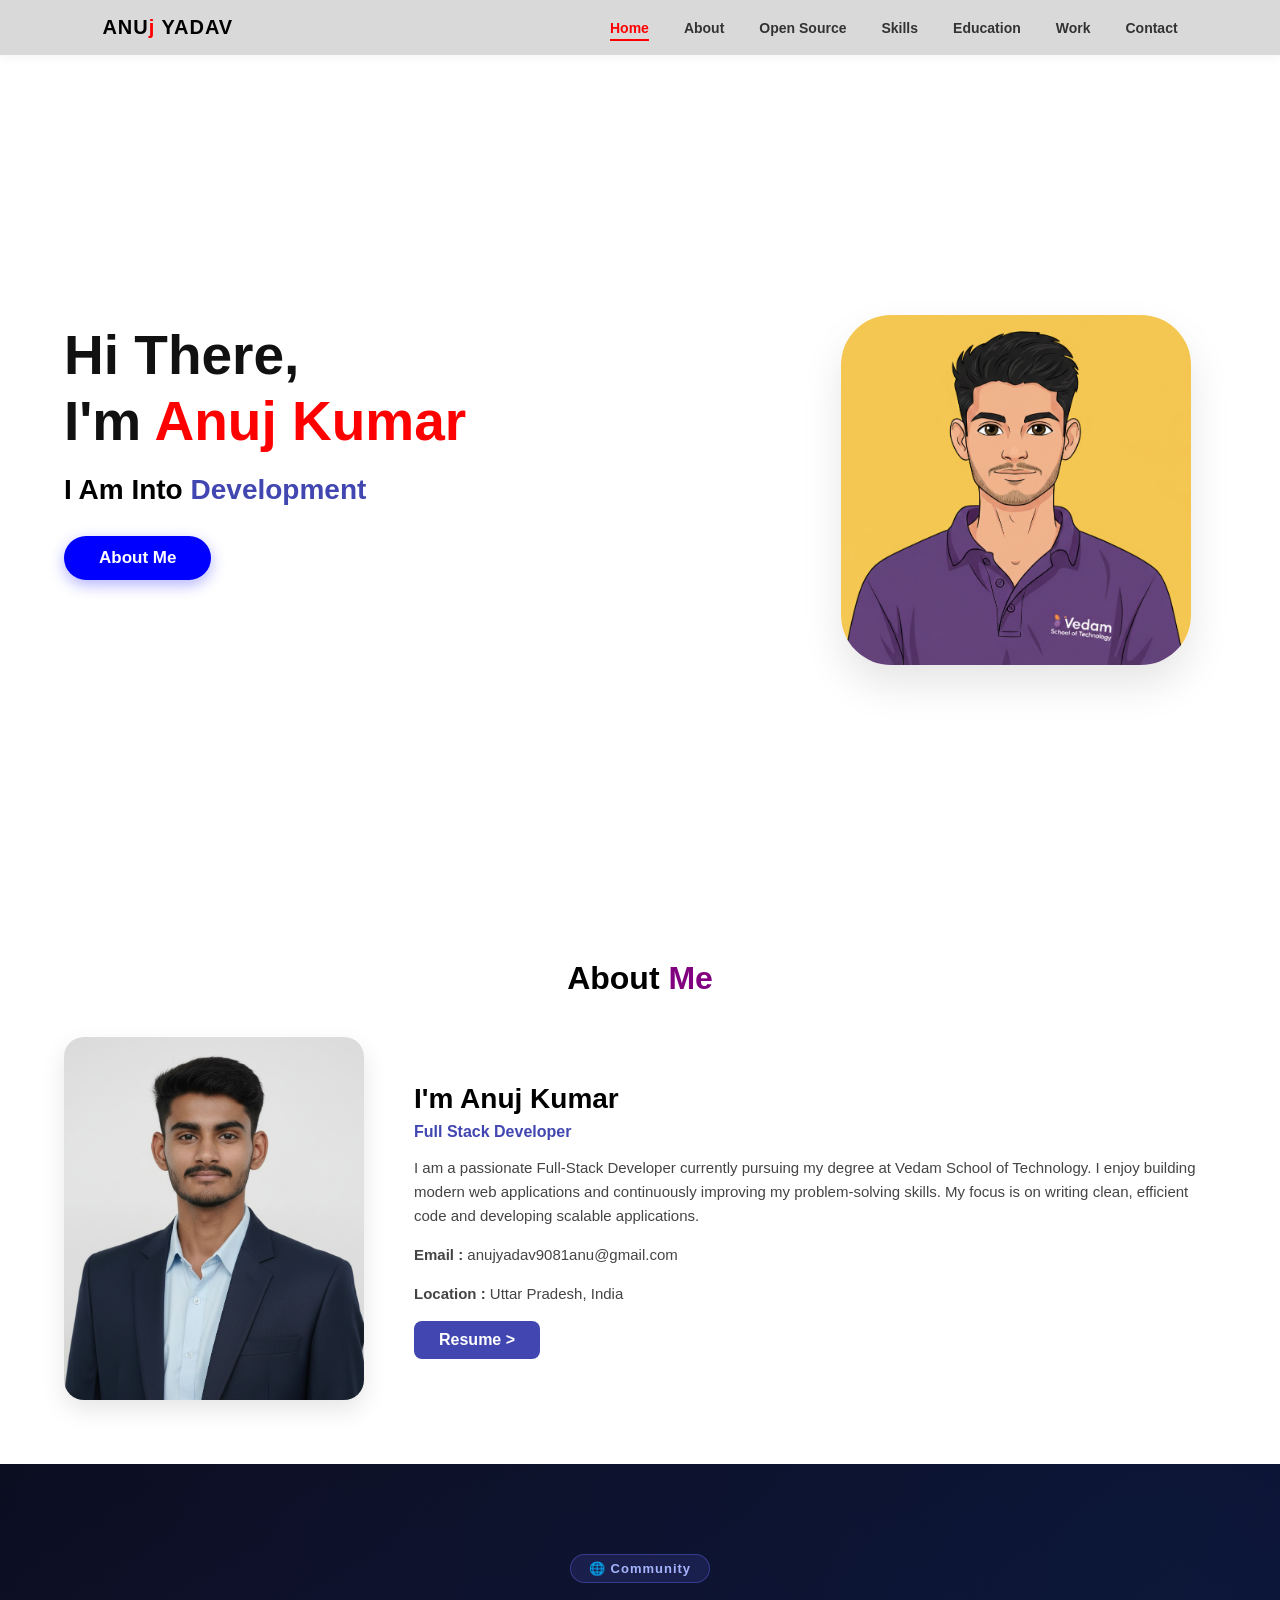
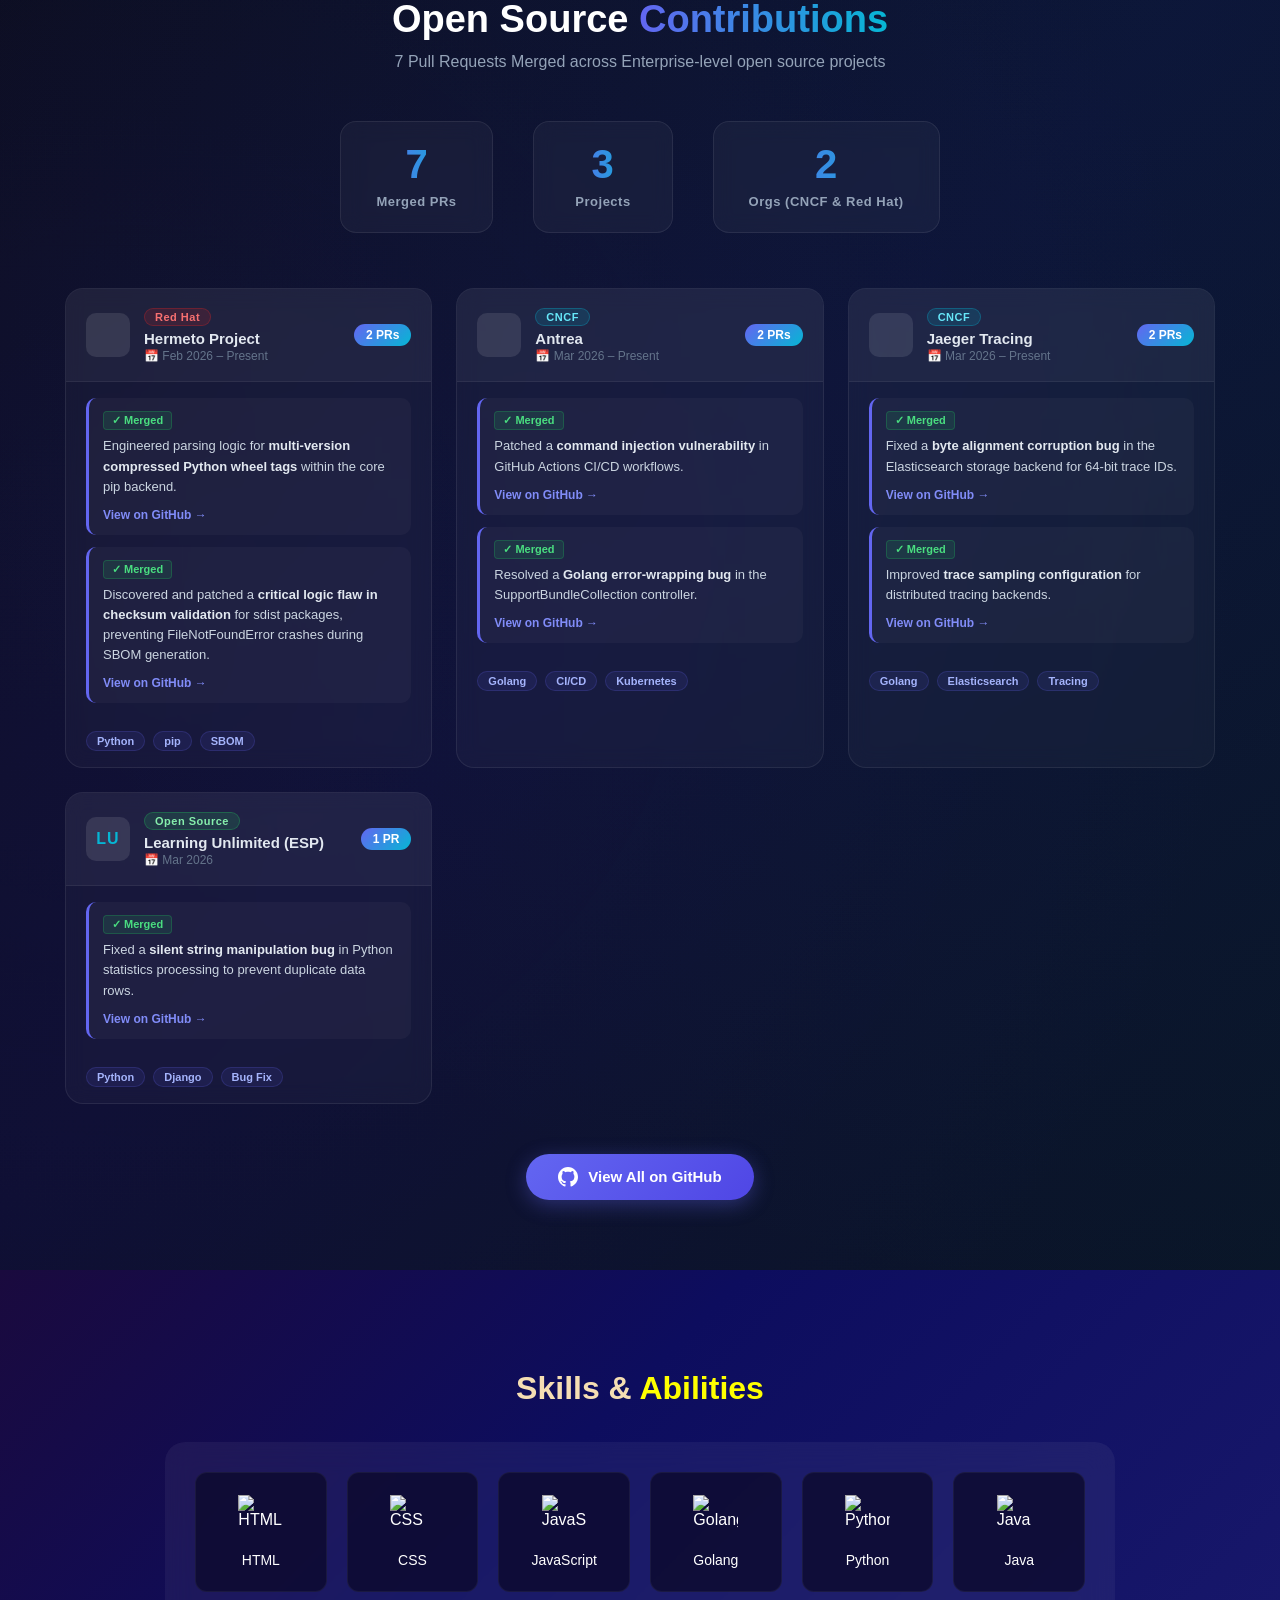
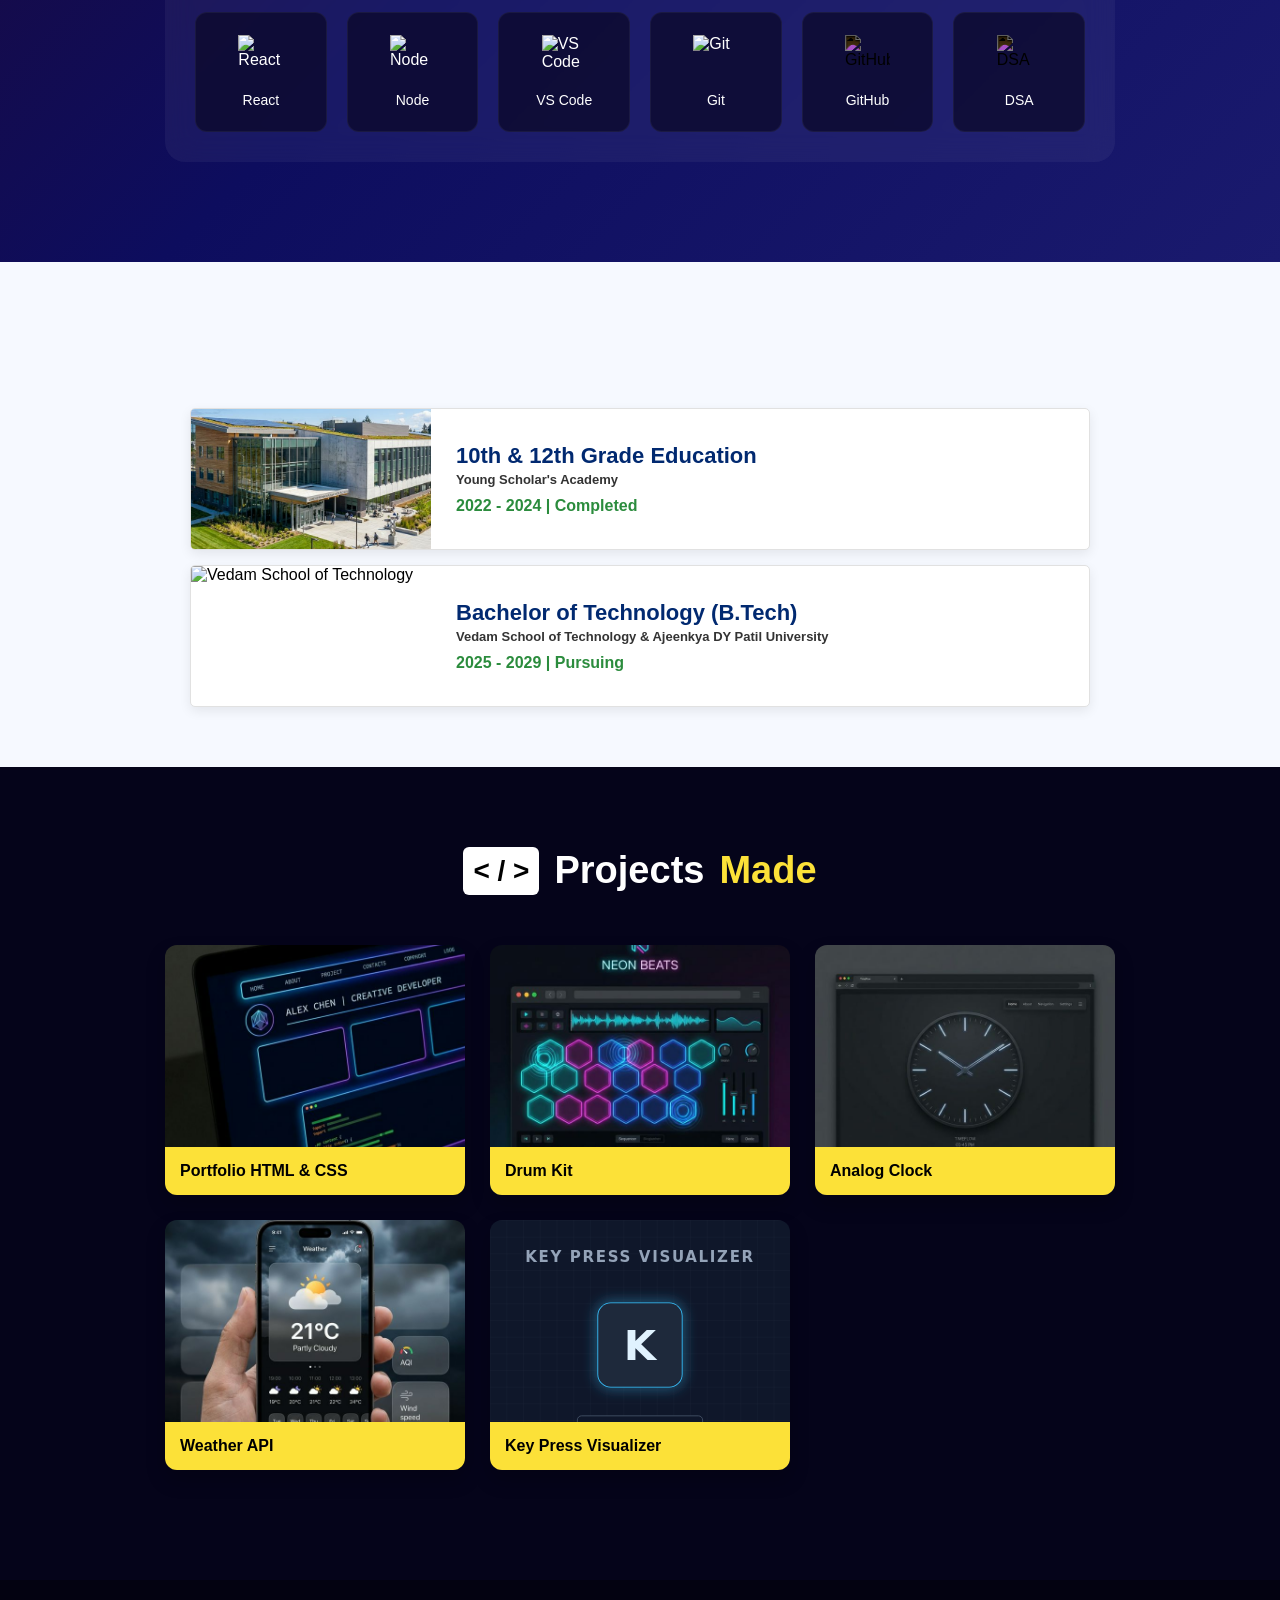
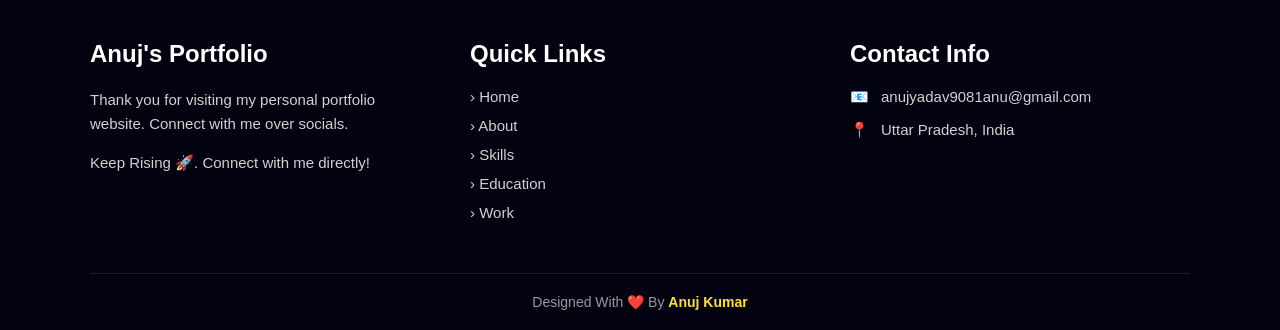
==== commit b4a9bc4f: "Fix CSS caching: add cache-busting query param to style.css" ====
--- a/index.html
+++ b/index.html
@@ -6,7 +6,7 @@
     <meta name="viewport" content="width=device-width, initial-scale=1.0">
     <title>Anuj Kumar | Portfolio</title>
 
-    <link rel="stylesheet" href="style.css">
+    <link rel="stylesheet" href="style.css?v=2">
 </head>
 
 <body>
